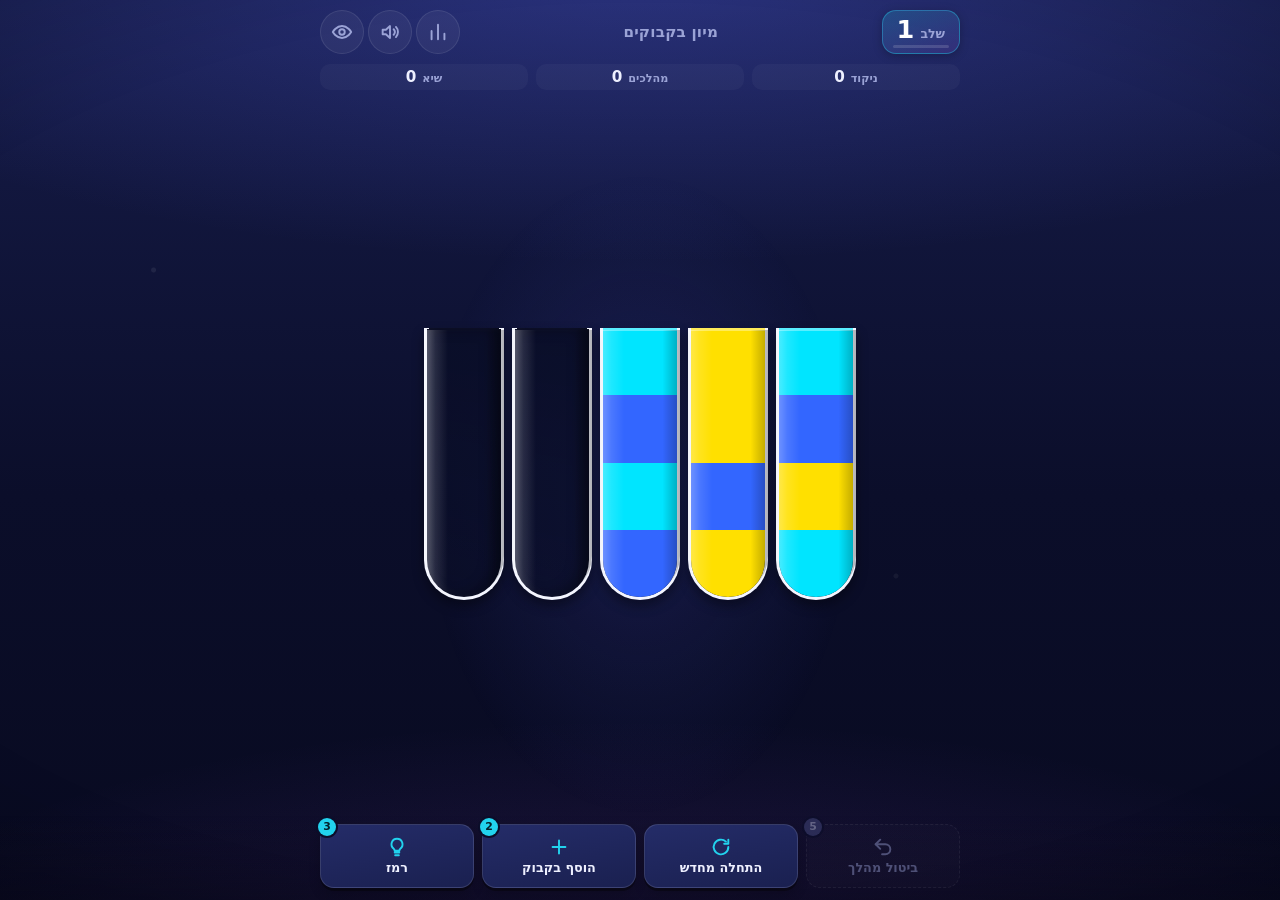
==== WaterSort.html @ a90da24d "Add "start over from level 1" reset button in stats panel Confirm dialog (Hebrew), wipes level/score" ====
<!DOCTYPE html>
<html lang="he" dir="rtl">
<head>
<meta charset="UTF-8" />
<meta name="viewport" content="width=device-width, initial-scale=1, maximum-scale=1, user-scalable=no" />
<title>מיון בקבוקים</title>
<!-- This file is generated by build-single.js from index.html, style.css and game.js. Do not edit directly. -->
<link rel="icon" href="[data-uri]" type="image/svg+xml" />
<meta name="theme-color" content="#0d1030" />
<meta name="apple-mobile-web-app-capable" content="yes" />
<meta name="apple-mobile-web-app-status-bar-style" content="black-translucent" />
<style>
/* ---------- Tokens ---------- */
:root {
  --bg: #0b0e2a;
  --bg-2: #161c4a;
  --panel: #1a2050;
  --panel-2: #242c68;
  --line: rgba(255, 255, 255, 0.09);
  --text: #eef0ff;
  --text-dim: #9ba3d6;
  --accent: #22d3ee;
  --accent-2: #a855f7;
  --gold: #fbbf24;
  --rim: #f4f6ff;
  --danger: #ef4444;
  --success: #34d399;

  --radius-sm: 10px;
  --radius-md: 14px;
  --radius-lg: 22px;

  /* spacing scale: 4 / 8 / 12 / 16 / 24 */
  --space-1: 4px;
  --space-2: 8px;
  --space-3: 12px;
  --space-4: 16px;
  --space-5: 24px;

  --ease-pop: cubic-bezier(.34, 1.56, .64, 1);
  --dur-fast: 0.12s;
  --dur-med: 0.28s;

  --font: system-ui, -apple-system, "Segoe UI", Roboto, "Noto Sans Hebrew", "Arial Hebrew", Arial, sans-serif;

  --safe-top: env(safe-area-inset-top, 0px);
  --safe-bottom: env(safe-area-inset-bottom, 0px);
  --safe-inline-start: env(safe-area-inset-left, 0px);
  --safe-inline-end: env(safe-area-inset-right, 0px);

  /* bottle size: overwritten by fitBoard() in game.js to fill the board area */
  --bw: 56px;
  --bh: 172px;
  --bd: 3px;
  --gx: 8px;
  --gy: 10px;
  --lift: 10px;
}

* { box-sizing: border-box; }
[hidden] { display: none !important; }

html, body {
  margin: 0;
  padding: 0;
  height: 100%;
  background-color: var(--bg);
  color: var(--text);
  font-family: var(--font);
  -webkit-tap-highlight-color: transparent;
  overflow: hidden;
  overscroll-behavior: none;
  -webkit-user-select: none;
  user-select: none;
}

/* Static atmosphere: top glow, bottom vignette, a few faint bokeh dots.
   Painted once on a fixed layer (no animation, no blur filters). */
body {
  position: relative;
  height: 100vh;
  height: 100dvh;
  display: flex;
  flex-direction: column;
  background:
    radial-gradient(120% 55% at 50% -5%, rgba(88, 101, 242, 0.32), transparent 62%),
    radial-gradient(90% 40% at 50% 108%, rgba(168, 85, 247, 0.16), transparent 70%),
    linear-gradient(180deg, var(--bg-2) 0%, var(--bg) 55%, #080a20 100%);
}
body::before {
  content: '';
  position: fixed;
  inset: 0;
  pointer-events: none;
  z-index: 0;
  background:
    radial-gradient(circle at 12% 30%, rgba(255,255,255,0.07) 0 2px, transparent 3px),
    radial-gradient(circle at 70% 64%, rgba(255,255,255,0.05) 0 2px, transparent 3px),
    radial-gradient(circle at 48% 46%, rgba(255,255,255,0.04) 0 2px, transparent 3px),
    radial-gradient(120% 90% at 50% 50%, transparent 55%, rgba(0,0,0,0.38) 100%);
}
body > * { position: relative; z-index: 1; }

@media (prefers-reduced-motion: reduce) {
  *, *::before, *::after {
    animation-duration: 0.001ms !important;
    animation-iteration-count: 1 !important;
    animation-delay: 0s !important;
    transition-duration: 0.001ms !important;
    scroll-behavior: auto !important;
  }
}

.ico {
  width: 22px;
  height: 22px;
  fill: none;
  stroke: currentColor;
  stroke-width: 2.1;
  stroke-linecap: round;
  stroke-linejoin: round;
  flex: none;
  display: block;
}

/* ---------- Header ---------- */
.header {
  flex: none;
  padding: calc(var(--space-2) + var(--safe-top)) calc(var(--space-4) + var(--safe-inline-end)) var(--space-2) calc(var(--space-4) + var(--safe-inline-start));
  display: flex;
  flex-direction: column;
  gap: var(--space-2);
}

.hdr-main {
  display: flex;
  align-items: center;
  gap: var(--space-3);
  min-height: 48px;
}

.level-pill {
  flex: none;
  position: relative;
  display: flex;
  align-items: baseline;
  gap: 6px;
  padding: 6px 14px 11px;
  border-radius: var(--radius-md);
  background: linear-gradient(160deg, rgba(34, 211, 238, 0.20), rgba(168, 85, 247, 0.14));
  border: 1px solid rgba(34, 211, 238, 0.38);
  box-shadow: 0 2px 10px rgba(0, 0, 0, 0.25);
}
.lv-label { font-size: 0.78rem; font-weight: 600; color: var(--text-dim); }
.lv-num {
  font-size: 1.6rem;
  line-height: 1;
  font-weight: 800;
  color: #fff;
  font-variant-numeric: tabular-nums;
  min-width: 1ch;
  text-align: center;
}
.level-progress {
  position: absolute;
  inset-inline: 10px;
  bottom: 5px;
  height: 3px;
  background: rgba(255, 255, 255, 0.14);
  border-radius: 2px;
  overflow: hidden;
}
.level-progress-fill {
  height: 100%;
  width: 0%;
  background: linear-gradient(90deg, var(--accent), var(--accent-2));
  border-radius: 2px;
  transition: width var(--dur-med) ease;
}

.title {
  flex: 1;
  min-width: 0;
  margin: 0;
  text-align: center;
  font-size: 0.95rem;
  font-weight: 700;
  letter-spacing: 0.2px;
  color: var(--text-dim);
  white-space: nowrap;
  overflow: hidden;
  text-overflow: ellipsis;
}

.header-toggles { display: flex; gap: var(--space-1); margin-inline-start: auto; }
.title ~ .header-toggles { margin-inline-start: 0; }

.icon-btn {
  width: 44px;
  height: 44px;
  padding: 0;
  display: inline-flex;
  align-items: center;
  justify-content: center;
  color: var(--text-dim);
  background: rgba(255, 255, 255, 0.05);
  border: 1px solid var(--line);
  border-radius: 50%;
  cursor: pointer;
  touch-action: manipulation;
  transition: transform var(--dur-fast) ease, background var(--dur-fast) ease, color var(--dur-fast) ease;
}
.icon-btn:active { transform: scale(0.9); background: rgba(255, 255, 255, 0.14); color: var(--text); }
.icon-btn:focus-visible, .ctrl-btn:focus-visible, .btn-primary:focus-visible { outline: 2px solid var(--accent); outline-offset: 2px; }
.icon-btn.active {
  color: #06081a;
  background: linear-gradient(135deg, var(--accent), #8b9bff);
  border-color: transparent;
}
.icon-btn[aria-pressed="true"] .ico-on, .icon-btn[aria-pressed="false"] .ico-off { display: none; }
#btn-mute[aria-pressed="true"] { color: #ff9a9a; }

.stats {
  display: grid;
  grid-template-columns: repeat(3, 1fr);
  gap: var(--space-2);
}
.stat {
  display: flex;
  align-items: baseline;
  justify-content: center;
  gap: 6px;
  padding: 4px 0;
  border-radius: var(--radius-sm);
  background: rgba(255, 255, 255, 0.035);
  white-space: nowrap;
}
.stat-label { font-size: 0.7rem; font-weight: 600; color: var(--text-dim); }
.stat-value { font-size: 0.95rem; font-weight: 700; font-variant-numeric: tabular-nums; }

/* ---------- Main / board ---------- */
.main {
  flex: 1 1 0;
  min-height: 0;
  display: flex;
  flex-direction: column;
  align-items: center;
  padding: var(--space-1) calc(var(--space-4) + var(--safe-inline-end)) 0 calc(var(--space-4) + var(--safe-inline-start));
  gap: var(--space-2);
}

.stuck-banner {
  flex: none;
  background: rgba(239, 68, 68, 0.16);
  border: 1px solid rgba(239, 68, 68, 0.7);
  color: #ffd7d7;
  padding: 6px var(--space-3);
  border-radius: var(--radius-sm);
  font-size: 0.78rem;
  text-align: center;
}

/* The board takes whatever height is left; fitBoard() sizes the bottles to it. */
.board {
  flex: 1 1 0;
  min-height: 0;
  width: calc(var(--bw) * 5 + var(--gx) * 4);
  max-width: 100%;
  display: flex;
  flex-wrap: wrap;
  align-content: center;
  justify-content: center;
  column-gap: var(--gx);
  row-gap: var(--gy);
}

.bottle-wrap {
  flex: none;
  width: var(--bw);
  height: calc(var(--bh) + var(--lift));
  display: flex;
  align-items: flex-end;
  justify-content: center;
}

/* ---------- Bottle ---------- */
.bottle {
  position: relative;
  width: var(--bw);
  height: var(--bh);
  cursor: pointer;
  display: flex;
  align-items: flex-end;
  touch-action: manipulation;
  transition: transform 0.15s var(--ease-pop);
  outline: none;
}
.bottle:focus-visible .liquid-wrap { border-color: var(--accent); }

.bottle.selected {
  transform: translateY(calc(var(--lift) * -1)) scale(1.04);
  filter: drop-shadow(0 6px 10px rgba(34, 211, 238, 0.4));
}

.bottle.selected .liquid-wrap {
  border-color: var(--accent);
  box-shadow:
    inset -6px 0 10px rgba(0,0,0,0.25),
    inset 6px 0 10px rgba(255,255,255,0.05),
    0 0 0 3px rgba(34, 211, 238, 0.28);
}

.liquid-wrap {
  position: relative;
  width: 100%;
  height: 100%;
  background: linear-gradient(180deg, rgba(10, 14, 40, 0.9), rgba(10, 14, 40, 0.65));
  border: var(--bd) solid var(--rim);
  border-top: none;
  /* Test-tube: straight sides, fully rounded (semicircular) bottom. */
  border-radius: 0 0 calc(var(--bw) / 2) calc(var(--bw) / 2);
  display: flex;
  flex-direction: column-reverse;
  overflow: hidden;
  box-shadow:
    inset -8px 0 14px rgba(0,0,0,0.35),
    inset 4px 0 10px rgba(255,255,255,0.04),
    0 6px 12px rgba(0,0,0,0.38);
  transition: border-color var(--dur-fast) ease, box-shadow var(--dur-fast) ease;
}

/* the neck / rim of the bottle */
.liquid-wrap::before {
  content: '';
  position: absolute;
  top: -9px;
  inset-inline: -2px;
  height: 10px;
  background: transparent;
  border-inline-start: 4px solid var(--rim);
  border-inline-end: 4px solid var(--rim);
  border-radius: 3px 3px 0 0;
}

.segment {
  position: relative;
  flex: 1 1 0;
  min-height: 0;
  width: 100%;
  transition: transform var(--dur-med) var(--ease-pop), opacity 0.2s ease, background 0.2s ease;
}
.segment.empty-seg { background: transparent; }
.segment.lifted { transform: translateY(-10px); }
.segment.pouring-out { transform: translateY(-140%) scale(0.85, 1.15); opacity: 0; }
.segment.rising { transform: scaleY(0); transform-origin: bottom; }

.segment.liquid-surface::after {
  content: '';
  position: absolute;
  top: 0;
  inset-inline: 0;
  height: 3px;
  background: rgba(255, 255, 255, 0.35);
  pointer-events: none;
}

.seg-label {
  position: absolute;
  inset: 0;
  display: flex;
  align-items: center;
  justify-content: center;
  font-size: 0.72rem;
  font-weight: 700;
  color: rgba(0,0,0,0.55);
  text-shadow: 0 1px 1px rgba(255,255,255,0.3);
  pointer-events: none;
}

.glass-overlay {
  position: absolute;
  top: 2px;
  inset-inline-start: 0;
  width: 100%;
  height: calc(100% - 6px);
  background: linear-gradient(90deg,
      rgba(255,255,255,0.35) 0%,
      rgba(255,255,255,0.12) 14%,
      rgba(255,255,255,0) 30%,
      rgba(255,255,255,0) 78%,
      rgba(0,0,0,0.28) 100%);
  border-radius: 0 0 calc(var(--bw) / 2) calc(var(--bw) / 2);
  pointer-events: none;
}

/* ---------- Completed bottle ---------- */
.bottle.complete .liquid-wrap {
  border-color: #d9fff0;
  box-shadow:
    inset -8px 0 14px rgba(0,0,0,0.3),
    0 0 0 2px rgba(52, 211, 153, 0.35),
    0 0 14px rgba(52, 211, 153, 0.35);
}
.bottle.complete-pop { animation: completePop 0.3s ease-out; }
.bottle.complete-pop::after {
  content: '';
  position: absolute;
  inset: -4px -4px -4px;
  border: 2px solid #7dffcf;
  border-radius: 6px 6px calc(var(--bw) / 2 + 4px) calc(var(--bw) / 2 + 4px);
  pointer-events: none;
  animation: completeRing 0.3s ease-out forwards;
}
@keyframes completePop {
  0% { transform: scale(1); }
  45% { transform: scale(1.09, 1.03); }
  100% { transform: scale(1); }
}
@keyframes completeRing {
  0% { opacity: 0.9; transform: scale(0.96); }
  100% { opacity: 0; transform: scale(1.22, 1.08); }
}

/* ---------- Locked bottles ---------- */
.bottle.locked { cursor: not-allowed; }
.bottle.locked .liquid-wrap { border-color: var(--gold); box-shadow: inset -8px 0 14px rgba(0,0,0,0.35), 0 0 0 1px rgba(251,191,36,0.25), 0 6px 12px rgba(0,0,0,0.38); }
.bottle.locked .segment { filter: saturate(0.5) brightness(0.62); }
.lock-badge {
  position: absolute;
  top: 36%;
  left: 50%;
  transform: translate(-50%, -50%);
  z-index: 4;
  display: flex;
  flex-direction: column;
  align-items: center;
  gap: 1px;
  color: var(--gold);
  background: rgba(12, 14, 34, 0.9);
  border: 1.5px solid var(--gold);
  border-radius: 999px;
  padding: 5px 6px 4px;
  box-shadow: 0 2px 8px rgba(0, 0, 0, 0.5);
  pointer-events: none;
  line-height: 1;
}
.lock-badge svg { width: clamp(13px, calc(var(--bw) * 0.3), 20px); height: clamp(13px, calc(var(--bw) * 0.3), 20px); display: block; }
.lock-need { font-size: 0.8rem; font-weight: 800; color: #fff; font-variant-numeric: tabular-nums; }

.bottle.just-unlocked { animation: unlockFlash 0.45s ease-out; }
@keyframes unlockFlash {
  0% { filter: drop-shadow(0 0 0 rgba(251,191,36,0)); transform: scale(1); }
  35% { filter: drop-shadow(0 0 14px rgba(251,191,36,0.95)); transform: scale(1.08); }
  100% { filter: drop-shadow(0 0 0 rgba(251,191,36,0)); transform: scale(1); }
}

/* lock note: one compact line with a progress meter */
.lock-note {
  flex: none;
  display: flex;
  align-items: center;
  gap: var(--space-2);
  max-width: 100%;
  padding: 5px var(--space-3);
  border-radius: 999px;
  background: rgba(251, 191, 36, 0.10);
  border: 1px solid rgba(251, 191, 36, 0.45);
  color: #ffe9a8;
  font-size: 0.74rem;
  line-height: 1.2;
}
.lock-note .ln-ico { width: 15px; height: 15px; stroke-width: 2.4; color: var(--gold); }
.lock-note .ln-text { min-width: 0; }
.lock-note .ln-meter { flex: none; width: 44px; height: 6px; border-radius: 3px; background: rgba(255,255,255,0.16); overflow: hidden; }
.lock-note .ln-fill { display: block; height: 100%; width: 0; background: var(--gold); border-radius: 3px; transition: width var(--dur-med) ease; }
.lock-note .ln-count { flex: none; font-weight: 800; color: #fff; font-variant-numeric: tabular-nums; }
.lock-note.open { background: rgba(52, 211, 153, 0.12); border-color: rgba(52, 211, 153, 0.55); color: #c6f6df; }
.lock-note.open .ln-ico { color: var(--success); }
.lock-note.open .ln-fill { background: var(--success); }

/* ---------- Motion: pour / invalid / hint / level start ---------- */
.bottle.pour-tilt {
  transition: transform 0.32s ease-out;
  transform: translate(var(--tilt-x, 0), var(--tilt-y, 0)) rotate(var(--tilt-angle, 0deg));
  transform-origin: 50% 90%;
  z-index: 5;
}
.pour-stream {
  position: fixed;
  width: 6px;
  height: 6px;
  border-radius: 3px;
  transform: translate(0, 0);
  animation: pourStreamTravel 0.32s ease-in forwards;
  pointer-events: none;
  z-index: 50;
  box-shadow: 0 0 6px rgba(255, 255, 255, 0.4);
}
@keyframes pourStreamTravel {
  0% { transform: translate(0, 0) scaleY(0.6); opacity: 0; }
  15% { opacity: 1; }
  100% { transform: translate(var(--stream-dx), var(--stream-dy)) scaleY(1.8); opacity: 0.15; }
}
.bottle.shake { animation: shake 0.3s ease; }
.bottle.shake .liquid-wrap {
  border-color: var(--danger);
  box-shadow: inset -6px 0 10px rgba(0,0,0,0.25), 0 0 0 3px rgba(239, 68, 68, 0.4);
}
@keyframes shake {
  0%, 100% { transform: translateX(0); }
  20% { transform: translateX(-5px); }
  40% { transform: translateX(5px); }
  60% { transform: translateX(-3px); }
  80% { transform: translateX(3px); }
}
.bottle.pour-bounce { animation: pourBounce 0.3s ease; }
@keyframes pourBounce {
  0% { transform: scale(1); }
  40% { transform: scale(1.06, 0.93) translateY(2px); }
  100% { transform: scale(1); }
}
.bottle.hint-from { animation: hintGlow 0.9s ease-in-out infinite; }
.bottle.hint-to { animation: hintGlow 0.9s ease-in-out infinite; animation-delay: 0.2s; }
@keyframes hintGlow {
  0%, 100% { filter: drop-shadow(0 0 0 rgba(250, 204, 21, 0)); }
  50% { filter: drop-shadow(0 0 10px rgba(250, 204, 21, 0.9)); }
}
.board.enter .bottle-wrap { animation: bottleIn 0.28s var(--ease-pop) backwards; }
.board.enter .bottle-wrap:nth-child(2) { animation-delay: 0.02s; }
.board.enter .bottle-wrap:nth-child(3) { animation-delay: 0.04s; }
.board.enter .bottle-wrap:nth-child(4) { animation-delay: 0.06s; }
.board.enter .bottle-wrap:nth-child(5) { animation-delay: 0.08s; }
.board.enter .bottle-wrap:nth-child(n+6) { animation-delay: 0.1s; }
.board.enter .bottle-wrap:nth-child(n+11) { animation-delay: 0.14s; }
@keyframes bottleIn {
  0% { opacity: 0; transform: translateY(14px) scale(0.92); }
  100% { opacity: 1; transform: none; }
}

/* ---------- Controls / footer ---------- */
.controls {
  flex: none;
  display: grid;
  grid-template-columns: repeat(4, 1fr);
  gap: var(--space-2);
  padding: var(--space-2) calc(var(--space-3) + var(--safe-inline-end)) calc(var(--space-3) + var(--safe-bottom)) calc(var(--space-3) + var(--safe-inline-start));
  background: linear-gradient(180deg, transparent, rgba(5, 6, 20, 0.45));
}

.ctrl-btn {
  position: relative;
  display: flex;
  flex-direction: column;
  align-items: center;
  justify-content: center;
  gap: 3px;
  min-height: 56px;
  min-width: 44px;
  padding: 6px 4px;
  font-family: inherit;
  font-size: 0.7rem;
  font-weight: 600;
  line-height: 1.1;
  color: var(--text);
  background: linear-gradient(170deg, var(--panel-2), var(--panel));
  border: 1px solid rgba(255, 255, 255, 0.12);
  border-radius: var(--radius-md);
  box-shadow: 0 3px 0 rgba(0, 0, 0, 0.35), 0 6px 12px rgba(0, 0, 0, 0.2);
  cursor: pointer;
  touch-action: manipulation;
  transition: transform var(--dur-fast) ease, box-shadow var(--dur-fast) ease, opacity var(--dur-fast) ease;
}
.ctrl-btn .ico { color: var(--accent); }
.ctrl-text { white-space: nowrap; }
.ctrl-btn:active:not(:disabled) {
  transform: translateY(2px) scale(0.97);
  box-shadow: 0 1px 0 rgba(0, 0, 0, 0.35);
  background: linear-gradient(170deg, #2d3680, var(--panel-2));
}
.ctrl-btn:disabled {
  cursor: not-allowed;
  opacity: 0.45;
  box-shadow: none;
  background: rgba(255, 255, 255, 0.03);
  border-style: dashed;
  border-color: rgba(255, 255, 255, 0.14);
}
.ctrl-btn:disabled .ico { color: var(--text-dim); }
.ctrl-btn:disabled .ctrl-text { color: var(--text-dim); }

.ctrl-count {
  position: absolute;
  top: -7px;
  inset-inline-end: -3px;
  min-width: 18px;
  height: 18px;
  padding: 0 4px;
  display: flex;
  align-items: center;
  justify-content: center;
  font-size: 0.68rem;
  font-weight: 800;
  font-variant-numeric: tabular-nums;
  color: #04202a;
  background: var(--accent);
  box-shadow: 0 0 0 2px var(--bg);
  border-radius: 9px;
}
.ctrl-btn:disabled .ctrl-count { background: #4a5088; color: #c8cdf0; }

.btn-primary {
  min-height: 52px;
  padding: 0 var(--space-5);
  font-family: inherit;
  font-size: 1.05rem;
  font-weight: 800;
  color: #06081a;
  background: linear-gradient(135deg, var(--accent), #8f9bff 55%, var(--accent-2));
  border: none;
  border-radius: var(--radius-md);
  box-shadow: 0 4px 0 rgba(0, 0, 0, 0.35), 0 8px 20px rgba(34, 211, 238, 0.25);
  cursor: pointer;
  touch-action: manipulation;
  transition: transform var(--dur-fast) ease, box-shadow var(--dur-fast) ease;
}
.btn-primary:active { transform: translateY(3px) scale(0.98); box-shadow: 0 1px 0 rgba(0,0,0,0.35); }

/* ---------- Overlays ---------- */
.win-overlay, .stats-overlay {
  position: fixed;
  inset: 0;
  z-index: 50;
  display: flex;
  align-items: center;
  justify-content: center;
  padding: var(--space-4);
  background: radial-gradient(80% 60% at 50% 45%, rgba(40, 48, 120, 0.55), rgba(4, 5, 18, 0.88));
}
.win-overlay { opacity: 0; transition: opacity 0.25s ease; }
.win-overlay.show { opacity: 1; }
.win-overlay[hidden], .stats-overlay[hidden] { display: none; }

.confetti-canvas { position: absolute; inset: 0; width: 100%; height: 100%; pointer-events: none; }

.win-card, .stats-card {
  position: relative;
  background: linear-gradient(165deg, #232b69, #10143a);
  border: 1px solid rgba(255,255,255,0.16);
  border-radius: var(--radius-lg);
  box-shadow: 0 24px 60px rgba(0,0,0,0.55), inset 0 1px 0 rgba(255,255,255,0.1);
  animation: winPop 0.3s var(--ease-pop);
}
@keyframes winPop {
  0% { transform: scale(0.8); opacity: 0; }
  100% { transform: scale(1); opacity: 1; }
}

.win-card {
  display: flex;
  flex-direction: column;
  align-items: center;
  width: min(100%, 340px);
  padding: var(--space-5) var(--space-5) var(--space-5);
  text-align: center;
  overflow: hidden;
}
.win-card::before {
  content: '';
  position: absolute;
  top: -60px;
  left: 50%;
  width: 280px;
  height: 200px;
  margin-left: -140px;
  background: radial-gradient(closest-side, rgba(250, 204, 21, 0.28), transparent);
  pointer-events: none;
}
.win-card h2 { position: relative; margin: 0 0 var(--space-2); font-size: 1.7rem; font-weight: 800; }
.win-stars { position: relative; font-size: 2.6rem; line-height: 1; color: #facc15; margin-bottom: var(--space-4); display: flex; gap: var(--space-2); direction: ltr; }
.win-stars .star { display: inline-block; text-shadow: 0 2px 12px rgba(250, 204, 21, 0.5); animation: starPop 0.4s var(--ease-pop) backwards; }
.win-stars .star.off { color: rgba(255,255,255,0.18); text-shadow: none; }
.win-stars .star:nth-child(1) { animation-delay: 0.05s; }
.win-stars .star:nth-child(2) { animation-delay: 0.15s; }
.win-stars .star:nth-child(3) { animation-delay: 0.25s; }
@keyframes starPop {
  0% { transform: scale(0) rotate(-30deg); opacity: 0; }
  70% { transform: scale(1.25) rotate(8deg); opacity: 1; }
  100% { transform: scale(1) rotate(0); }
}
.win-score {
  font-size: 1.5rem;
  font-weight: 800;
  color: var(--accent);
  font-variant-numeric: tabular-nums;
  margin-bottom: 2px;
}
.win-total { color: var(--text-dim); font-size: 0.9rem; font-variant-numeric: tabular-nums; margin-bottom: var(--space-5); }
.win-card .btn-primary { width: 100%; }

.stats-card {
  width: min(100%, 380px);
  padding: var(--space-5) var(--space-4) var(--space-4);
}
.stats-card h2 { margin: 0 0 var(--space-4); font-size: 1.25rem; font-weight: 800; text-align: center; }
.overlay-close {
  position: absolute;
  top: var(--space-2);
  inset-inline-end: var(--space-2);
  width: 44px;
  height: 44px;
  display: flex;
  align-items: center;
  justify-content: center;
  color: var(--text-dim);
  background: transparent;
  border: none;
  border-radius: 50%;
  cursor: pointer;
  touch-action: manipulation;
  font-size: 1rem;
}
.overlay-close:active { background: rgba(255,255,255,0.12); color: var(--text); }
.stats-grid { display: grid; grid-template-columns: repeat(2, 1fr); gap: var(--space-2); }
.stats-item {
  display: flex;
  flex-direction: column;
  align-items: center;
  gap: 2px;
  padding: var(--space-3) var(--space-2);
  background: rgba(255,255,255,0.05);
  border: 1px solid var(--line);
  border-radius: var(--radius-md);
}
.stats-num { font-size: 1.5rem; font-weight: 800; color: var(--accent); font-variant-numeric: tabular-nums; line-height: 1.1; }
.stats-lbl { font-size: 0.72rem; color: var(--text-dim); text-align: center; }

/* ---------- Reset / confirm ---------- */
.btn-danger, .btn-secondary {
  min-height: 48px;
  padding: 0 var(--space-4);
  font-family: inherit;
  font-size: 0.95rem;
  font-weight: 700;
  border-radius: var(--radius-md);
  cursor: pointer;
  touch-action: manipulation;
}
.btn-danger {
  width: 100%;
  margin-top: var(--space-4);
  color: var(--danger);
  background: transparent;
  border: 1px solid var(--danger);
}
.btn-danger:active { background: rgba(239, 68, 68, 0.18); }
.btn-danger-solid { margin-top: 0; color: #fff; background: var(--danger); }
.btn-danger-solid:active { background: #c53030; }
.btn-secondary { width: 100%; color: var(--text); background: rgba(255,255,255,0.06); border: 1px solid var(--line); }
.btn-secondary:active { background: rgba(255,255,255,0.14); }
.btn-danger:focus-visible, .btn-secondary:focus-visible { outline: 2px solid var(--accent); outline-offset: 2px; }
.confirm-overlay { z-index: 60; }
.confirm-card { width: min(100%, 340px); text-align: center; }
.confirm-text { margin: 0 0 var(--space-5); color: var(--text-dim); font-size: 0.95rem; line-height: 1.5; }
.confirm-actions { display: flex; flex-direction: column; gap: var(--space-2); }

/* ---------- Roomy screens ---------- */
@media (min-width: 600px) and (min-height: 700px) {
  .main, .controls, .header { padding-inline: max(var(--space-5), calc((100vw - 640px) / 2)); }
  .ctrl-btn { min-height: 64px; font-size: 0.8rem; }
}

@media (max-width: 399px) { .title { display: none; } .hdr-main { justify-content: space-between; } }

/* soft pool of light under the bottles */
.board { position: relative; }
.board::before {
  content: '';
  position: absolute;
  inset: 10% 0 0;
  background: radial-gradient(closest-side, rgba(88, 101, 242, 0.16), transparent);
  pointer-events: none;
  z-index: -1;
}

</style>
</head>
<body>
  <header class="header">
    <div class="hdr-main">
      <div class="level-pill">
        <span class="lv-label">שלב</span>
        <span id="stat-level" class="lv-num">1</span>
        <div class="level-progress"><div id="level-progress-fill" class="level-progress-fill"></div></div>
      </div>
      <h1 class="title">מיון בקבוקים</h1>
      <div class="header-toggles">
        <button id="btn-stats" class="icon-btn" title="סטטיסטיקות" aria-label="סטטיסטיקות"><svg class="ico" viewBox="0 0 24 24" aria-hidden="true"><path d="M5 20V11M12 20V4M19 20v-6"/></svg></button>
        <button id="btn-mute" class="icon-btn" title="השתקה / ביטול השתקה" aria-label="השתקה" aria-pressed="false"><svg class="ico ico-on" viewBox="0 0 24 24" aria-hidden="true"><path d="M4 9.5h3.5L12 5.5v13l-4.5-4H4z"/><path d="M16 9a4.5 4.5 0 0 1 0 6M18.5 6.5a8 8 0 0 1 0 11"/></svg><svg class="ico ico-off" viewBox="0 0 24 24" aria-hidden="true"><path d="M4 9.5h3.5L12 5.5v13l-4.5-4H4z"/><path d="M16.5 9.5l5 5M21.5 9.5l-5 5"/></svg></button>
        <button id="btn-colorblind" class="icon-btn" title="סמלים לעיוורי צבעים" aria-label="סמלים לעיוורי צבעים" aria-pressed="false"><svg class="ico" viewBox="0 0 24 24" aria-hidden="true"><path d="M2 12s3.6-6.5 10-6.5S22 12 22 12s-3.6 6.5-10 6.5S2 12 2 12z"/><circle cx="12" cy="12" r="3"/></svg></button>
        <button id="btn-install" class="icon-btn" title="התקן אפליקציה" aria-label="התקן אפליקציה" hidden><svg class="ico" viewBox="0 0 24 24" aria-hidden="true"><path d="M12 4v11M7 11l5 5 5-5M5 20h14"/></svg></button>
      </div>
    </div>
    <div class="stats">
      <div class="stat"><span class="stat-label">ניקוד</span><span id="stat-score" class="stat-value">0</span></div>
      <div class="stat"><span class="stat-label">מהלכים</span><span id="stat-moves" class="stat-value">0</span></div>
      <div class="stat"><span class="stat-label">שיא</span><span id="stat-best" class="stat-value">0</span></div>
    </div>
  </header>

  <main class="main">
    <div id="stuck-banner" class="stuck-banner" hidden>
      אין מהלכים אפשריים! נסו <strong>ביטול מהלך</strong> או <strong>התחלה מחדש</strong>.
    </div>
    <div id="lock-note" class="lock-note" hidden></div>
    <div id="board" class="board"></div>
  </main>

  <footer class="controls">
    <button id="btn-undo" class="ctrl-btn" aria-label="ביטול מהלך">
      <svg class="ico" viewBox="0 0 24 24" aria-hidden="true"><path d="M9 14L4 9l5-5"/><path d="M4 9h10.5a5.5 5.5 0 0 1 0 11H11"/></svg>
      <span class="ctrl-text">ביטול מהלך</span>
      <span class="ctrl-count" id="undo-count">5</span>
    </button>
    <button id="btn-restart" class="ctrl-btn" aria-label="התחלה מחדש">
      <svg class="ico" viewBox="0 0 24 24" aria-hidden="true"><path d="M20 12a8 8 0 1 1-2.6-5.9"/><path d="M20 4v4.5h-4.5"/></svg>
      <span class="ctrl-text">התחלה מחדש</span>
    </button>
    <button id="btn-add" class="ctrl-btn" aria-label="הוסף בקבוק">
      <svg class="ico" viewBox="0 0 24 24" aria-hidden="true"><path d="M12 5v14M5 12h14"/></svg>
      <span class="ctrl-text">הוסף בקבוק</span>
      <span class="ctrl-count" id="add-count">2</span>
    </button>
    <button id="btn-hint" class="ctrl-btn" aria-label="רמז">
      <svg class="ico" viewBox="0 0 24 24" aria-hidden="true"><path d="M9.5 18h5M10 21h4M12 3a6 6 0 0 0-3.6 10.8c.6.5 1 1.2 1 2.2h5.2c0-1 .4-1.7 1-2.2A6 6 0 0 0 12 3z"/></svg>
      <span class="ctrl-text">רמז</span>
      <span class="ctrl-count" id="hint-count">3</span>
    </button>
  </footer>

  <div id="stats-overlay" class="stats-overlay" hidden>
    <div class="stats-card">
      <button id="btn-stats-close" class="overlay-close" aria-label="סגור"><svg class="ico" viewBox="0 0 24 24" aria-hidden="true"><path d="M6 6l12 12M18 6L6 18"/></svg></button>
      <h2>סטטיסטיקות</h2>
      <div class="stats-grid">
        <div class="stats-item"><span class="stats-num" id="s-levels">0</span><span class="stats-lbl">שלבים שהושלמו</span></div>
        <div class="stats-item"><span class="stats-num" id="s-moves">0</span><span class="stats-lbl">סה"כ מהלכים</span></div>
        <div class="stats-item"><span class="stats-num" id="s-hints">0</span><span class="stats-lbl">רמזים בשימוש</span></div>
        <div class="stats-item"><span class="stats-num" id="s-undos">0</span><span class="stats-lbl">ביטולים בשימוש</span></div>
        <div class="stats-item"><span class="stats-num" id="s-streak">0</span><span class="stats-lbl">רצף נוכחי</span></div>
        <div class="stats-item"><span class="stats-num" id="s-best-streak">0</span><span class="stats-lbl">רצף שיא</span></div>
      </div>
      <button id="btn-reset" class="btn-danger" type="button">התחל מהתחלה</button>
    </div>
  </div>

  <div id="confirm-overlay" class="stats-overlay confirm-overlay" role="alertdialog" aria-modal="true" aria-labelledby="confirm-title" aria-describedby="confirm-text" hidden>
    <div class="stats-card confirm-card">
      <h2 id="confirm-title">להתחיל מהתחלה?</h2>
      <p id="confirm-text" class="confirm-text">כל ההתקדמות, הניקוד, השיא והסטטיסטיקות יימחקו. לא ניתן לבטל פעולה זו.</p>
      <div class="confirm-actions">
        <button id="btn-confirm-yes" class="btn-danger btn-danger-solid" type="button">כן, אפס</button>
        <button id="btn-confirm-no" class="btn-secondary" type="button">ביטול</button>
      </div>
    </div>
  </div>

  <div id="win-overlay" class="win-overlay" hidden>
    <canvas id="confetti-canvas" class="confetti-canvas"></canvas>
    <div class="win-card">
      <h2>כל הכבוד!</h2>
      <div id="win-stars" class="win-stars">★★★</div>
      <div id="win-score" class="win-score">+100 נקודות</div>
      <div id="win-total" class="win-total">סה"כ: 0</div>
      <button id="btn-next" class="btn-primary">השלב הבא ←</button>
    </div>
  </div>

  <script>
/* Water Sort Puzzle - game logic + UI
 * Pure logic functions are attached to globalThis so they can be
 * required/tested from Node without a DOM (see scratchpad tests).
 */
(function (global) {
  'use strict';

  // ---------- Palette ----------
  var COLORS = [
    '#00e5ff', // cyan
    '#ffe000', // yellow
    '#3366ff', // blue
    '#ff7ab8', // hot pink/magenta
    '#ff2222', // red
    '#b336ff', // purple
    '#ff8c00', // orange
    '#12c454', // green
    '#8b4a2b', // brown
    '#6e6f7a', // slate gray
    '#ffffff', // white
    '#c6ff00'  // lime
  ];
  var SYMBOLS = ['●', '▲', '■', '◆', '★', '✚', '◉', '▼', '✦', '◈', '✱', '▶'];
  // Bottle capacity (units per bottle) is DATA, not a fixed constant: it is
  // set per-level by generateLevel via setCapacity() before any board is
  // built, scrambled or solved. All pure-logic functions below (canPour,
  // pour, isSolved, boardDifficulty, getReverseMoves, ...) close over this
  // module-level variable, so it must be correct BEFORE those are called;
  // JS is single-threaded and generateLevel never yields mid-build, so this
  // is safe. Default 4 keeps every existing direct call (tests, tools)
  // working without having to call setCapacity first.
  var CAPACITY = 4;
  // 12-color palette runs out at capacity 4 well before the board is
  // information-saturated (see CAPACITY_RAMP below): once boards can't be
  // made harder by mixing more, the only way left to raise the ceiling is
  // more liquid per bottle. Bottle COUNT is still capped at 14 throughout.
  function setCapacity(n) {
    CAPACITY = n;
    if (global.WaterSort) global.WaterSort.CAPACITY = n;
  }
  // ---------- Difficulty curve ----------
  // ONE smooth, strictly increasing target drives every level:
  //   targetMoves(L) = 7 + 17*(1 - e^(-L/25)) + 0.21*L
  // (L1 ~8, L20 ~20, L50 ~31, L100 ~45, L161 ~58, L200 ~66, L300 ~87.) The
  // exponential term is a fast early climb; the linear term never stops, so
  // the curve is still rising at L300 and beyond (slope >= 0.21/level).
  // The measured quantity it controls is the run-count lower bound on the
  // optimal solve length (see lowerBound), which was measured to sit within
  // ~3-4 moves of the exact optimum on boards small enough to solve exactly.
  // Every other knob only exists to give that target room to be reached:
  //   colors   3 -> 12 (palette cap) by level 19
  //   empties  2 (a random deal with a single free bottle is almost never
  //            solvable, so 2 is the minimum that keeps levels solvable)
  //   bottles  colors + empties (<= 14)
  //   capacity 4 -> 8 by level 75 (the original ramp); a board of
  //            12 colours x 8 units can be mixed up to a lower bound of 84,
  //            enough headroom for the curve up to ~level 330. Only past
  //            that does capacity grow again (9, then 10) so the curve keeps
  //            climbing instead of saturating.
  //   locks    from level 50, bottles that open after N bottles are
  //            complete (see LOCKS). Measured: locks do not change the
  //            optimal length, they take slack away from the player.
  var CAPACITY_RAMP = [
    { level: 0, capacity: 4 },
    { level: 20, capacity: 5 },
    { level: 40, capacity: 6 },
    { level: 60, capacity: 7 },
    { level: 75, capacity: 8 },
    { level: 330, capacity: 9 },
    { level: 450, capacity: 10 }
  ];
  function targetMoves(level) {
    level = Math.max(1, level);
    return 7 + 17 * (1 - Math.exp(-level / 25)) + 0.21 * level;
  }
  function computeCapacity(level) {
    var cap = CAPACITY_RAMP[0].capacity;
    for (var i = 0; i < CAPACITY_RAMP.length; i++) {
      if (level >= CAPACITY_RAMP[i].level) cap = CAPACITY_RAMP[i].capacity;
    }
    return cap;
  }
  // Lock schedule: none at low levels, then more locked bottles and a
  // higher unlock requirement as the level rises.
  function computeLockPlan(level) {
    if (level < 50) return { count: 0, need: 0 };
    return {
      count: Math.min(1 + Math.floor((level - 50) / 60), 4),
      need: Math.min(2 + Math.floor((level - 50) / 40), 6)
    };
  }

  // ---------- Hebrew UI strings (single source of truth for all user-facing text) ----------
  var STR = {
    bottleLabel: function (n) { return 'בקבוק ' + n; },
    lockedLabel: function (n) { return 'בקבוק ' + n + ' נעול'; },
    lockNote: function (need, have) {
      return 'בקבוקים נעולים ייפתחו כשיהיו ' + need + ' בקבוקים בצבע אחד (' + Math.min(have, need) + '/' + need + ')';
    },
    lockNoteText: function (need) { return 'נפתח עם ' + need + ' בקבוקים בצבע אחד'; },
    lockNoteOpen: 'הבקבוקים נפתחו!',
    noMoves: 'אין מהלכים אפשריים! נסו',
    undoWord: 'ביטול מהלך',
    restartWord: 'התחלה מחדש',
    winTitle: 'כל הכבוד!',
    winPoints: function (n) { return '+' + n + ' נקודות'; },
    winTotal: function (n) { return 'סה"כ: ' + n; },
    statsLevels: 'שלבים שהושלמו',
    statsMoves: 'סה"כ מהלכים',
    statsHints: 'רמזים בשימוש',
    statsUndos: 'ביטולים בשימוש',
    statsStreak: 'רצף נוכחי',
    statsBestStreak: 'רצף שיא',
    resetBtn: 'התחל מהתחלה',
    resetTitle: 'להתחיל מהתחלה?',
    resetText: 'כל ההתקדמות, הניקוד, השיא והסטטיסטיקות יימחקו. לא ניתן לבטל פעולה זו.',
    resetYes: 'כן, אפס',
    resetNo: 'ביטול'
  };

  // ---------- Pure game logic ----------

  // Build a solved state for a given number of colors and bottles (colors + empties)
  function buildSolvedState(numColors, numEmpty) {
    var bottles = [];
    for (var c = 0; c < numColors; c++) {
      var stack = [];
      for (var i = 0; i < CAPACITY; i++) stack.push(c);
      bottles.push(stack);
    }
    for (var e = 0; e < numEmpty; e++) bottles.push([]);
    return bottles;
  }

  // ---------- Locked bottles ----------
  // Rule (identical for the player and for the generator's solver): a locked
  // bottle can neither be poured out of nor into until at least `need`
  // bottles on the board hold a SINGLE colour (non-empty, one colour,
  // however full). The rule is
  // a pure function of the board - no hidden "unlocked" flag - so Undo,
  // Restart, Add Bottle, Hint and stuck-detection all stay consistent for
  // free. LOCKS is module-level data like CAPACITY (set per level by
  // generateLevel via setLocks); null = no locks.
  var LOCKS = null; // { idx: [bottle indices], need: N }
  function setLocks(idxList, need) {
    LOCKS = (idxList && idxList.length && need > 0) ? { idx: idxList.slice(), need: need } : null;
    if (global.WaterSort) global.WaterSort.LOCKS = LOCKS;
  }
  function solidCount(bottles) {
    var n = 0;
    for (var i = 0; i < bottles.length; i++) {
      var s = bottles[i];
      if (s.length === 0) continue;
      var ok = true;
      for (var j = 1; j < s.length; j++) if (s[j] !== s[0]) { ok = false; break; }
      if (ok) n++;
    }
    return n;
  }
  function locksActive(bottles) {
    return !!LOCKS && solidCount(bottles) < LOCKS.need;
  }
  function isLocked(bottles, idx) {
    return locksActive(bottles) && LOCKS.idx.indexOf(idx) !== -1;
  }

  // Returns list of legal "forward" moves [from, to] for a given state
  function legalMoves(bottles) {
    var moves = [];
    var lockOn = locksActive(bottles);
    for (var from = 0; from < bottles.length; from++) {
      if (bottles[from].length === 0) continue;
      if (lockOn && LOCKS.idx.indexOf(from) !== -1) continue;
      for (var to = 0; to < bottles.length; to++) {
        if (to === from) continue;
        if (lockOn && LOCKS.idx.indexOf(to) !== -1) continue;
        if (canPourBasic(bottles, from, to)) moves.push([from, to]);
      }
    }
    return moves;
  }

  function canPourBasic(bottles, from, to) {
    var src = bottles[from], dst = bottles[to];
    if (src.length === 0) return false;
    if (dst.length >= CAPACITY) return false;
    var topColor = src[src.length - 1];
    if (dst.length === 0) return true;
    var dstTop = dst[dst.length - 1];
    return dstTop === topColor;
  }

  function canPour(bottles, from, to) {
    if (from === to) return false;
    if (LOCKS && (isLocked(bottles, from) || isLocked(bottles, to))) return false;
    return canPourBasic(bottles, from, to);
  }

  // Perform a pour, returns { moved, newBottles } - does not mutate input
  function pour(bottles, from, to) {
    var b = bottles.map(function (s) { return s.slice(); });
    var src = b[from], dst = b[to];
    if (!canPour(b, from, to)) return { moved: 0, bottles: b };
    var topColor = src[src.length - 1];
    var moved = 0;
    while (src.length > 0 && src[src.length - 1] === topColor && dst.length < CAPACITY) {
      dst.push(src.pop());
      moved++;
    }
    return { moved: moved, bottles: b };
  }

  // Check win: every bottle empty or full with 4 identical
  function isSolved(bottles) {
    for (var i = 0; i < bottles.length; i++) {
      var s = bottles[i];
      if (s.length === 0) continue;
      if (s.length !== CAPACITY) return false;
      for (var j = 1; j < s.length; j++) if (s[j] !== s[0]) return false;
    }
    return true;
  }

  // ---------- Difficulty metric ----------
  // boardDifficulty(bottles) measures how "scrambled"/hard a freshly
  // generated board is, so generateLevel can reject boards that are too
  // easy (e.g. bottles that already sit solved). Defined as:
  //   - completeCount: number of bottles that are already a single solid
  //     color AND full (length === CAPACITY). These are "free wins" the
  //     player does nothing to earn - a hard requirement is that this is 0
  //     at level start.
  //   - quadCount: number of bottles holding 4-of-a-kind (same as
  //     completeCount for CAPACITY=4, kept separate/explicit per spec so the
  //     check reads clearly and stays correct if CAPACITY ever changes).
  //   - fragmentation: total number of maximal same-color "runs" across all
  //     bottles (a solved board has exactly `numColors` runs - one per full
  //     bottle - and 0 for each empty). More runs = more mixed/fragmented =
  //     harder, since undoing the mixing takes more pours.
  //   - avgColorsPerBottle: mean number of distinct colors per non-empty
  //     bottle; higher means colors are more interleaved (harder).
  function countRuns(stack) {
    if (stack.length === 0) return 0;
    var runs = 1;
    for (var i = 1; i < stack.length; i++) {
      if (stack[i] !== stack[i - 1]) runs++;
    }
    return runs;
  }

  function boardDifficulty(bottles) {
    var completeCount = 0, quadCount = 0, fragmentation = 0, distinctSum = 0, nonEmpty = 0;
    for (var i = 0; i < bottles.length; i++) {
      var s = bottles[i];
      if (s.length === 0) continue;
      nonEmpty++;
      var runs = countRuns(s);
      fragmentation += runs;
      if (runs === 1 && s.length === CAPACITY) completeCount++;
      if (s.length === CAPACITY && runs === 1) quadCount++;
      distinctSum += new Set(s).size;
    }
    return {
      completeCount: completeCount,
      quadCount: quadCount,
      fragmentation: fragmentation,
      avgColorsPerBottle: nonEmpty ? distinctSum / nonEmpty : 0
    };
  }

  // How many colors / empty bottles a level should use. Colors ramp up to
  // the palette cap (12) by level 19; the number of "free" empty bottles
  // shrinks as levels rise (2 early on, down to 1 at higher levels) so late
  // boards have less slack to work with.
  function computeNumColors(level) {
    return Math.min(3 + Math.floor((level - 1) / 2), 12);
  }

  function computeNumEmpty(level, numColors) {
    var empties = 2;
    if (numColors + empties > 14) empties = Math.max(1, 14 - numColors);
    return empties;
  }

  // ---------- Reverse-pour scramble (mixing-capable + solvable-by-construction) ----------
  // A forward pour takes the top run of A (uniform color X) and places it on
  // B, which must be empty or already topped with X. Two facts follow that
  // matter for generation:
  //   1) The only way a bottle B ever loses part of its content is from the
  //      TOP - so any "lower" content was there from the very start. That is
  //      exactly how bottles end up holding several different colors in a
  //      real puzzle: the mixing is present in the INITIAL deal, not created
  //      by later pours.
  //   2) A pour does not care what A's own top sits on top of - only B's top
  //      must be empty-or-matching.
  // So to build a solvable, genuinely-mixed initial board we run the pours
  // in reverse from the solved state: reverseMove(d -> s) means "undo a
  // future pour from s to d" - take (some of) d's current top run and place
  // it back on top of s, regardless of what s's own current top color is
  // (this is what actually produces bottles with several different colors
  // stacked, which the old same-color-only rule could never do - that was
  // the root cause of the original difficulty bug: every bottle stayed
  // monochrome forever).
  // The one rule that must hold for the resulting board to remain
  // constructible via legal forward pours: if we take d's ENTIRE current
  // top run (not just part of it), whatever was directly under that run in
  // d must not exist yet from s's perspective at that point in time - in
  // practice we simply require that a *full* removal only happens when it
  // empties d completely (d was until now purely that one run). Partial
  // removals (leaving at least one unit of that color on top of d) are
  // always fine. Solvability is still verified explicitly afterwards by a
  // bounded BFS in generateLevel (see below) as a belt-and-braces check.
  function getReverseMoves(bottles) {
    var moves = [];
    for (var d = 0; d < bottles.length; d++) {
      var stack = bottles[d];
      if (stack.length === 0) continue;
      var topColor = stack[stack.length - 1];
      var runLen = 0;
      for (var i = stack.length - 1; i >= 0; i--) {
        if (stack[i] === topColor) runLen++; else break;
      }
      // Max units of the top run we may legally peel off: all of it if that
      // empties the bottle entirely, otherwise all but the last unit (so a
      // different color is never "revealed" mid-history).
      var maxAmount = (runLen === stack.length) ? runLen : (runLen - 1);
      if (maxAmount <= 0) continue;
      for (var s = 0; s < bottles.length; s++) {
        if (s === d) continue;
        var room = CAPACITY - bottles[s].length;
        if (room <= 0) continue;
        moves.push([d, s]);
      }
    }
    return moves;
  }

  function applyReverseMove(bottles, from, to, rng) {
    rng = rng || Math.random;
    var b = bottles.map(function (s) { return s.slice(); });
    var src = b[from], dst = b[to];
    var topColor = src[src.length - 1];
    var runLen = 0;
    for (var i = src.length - 1; i >= 0; i--) {
      if (src[i] === topColor) runLen++; else break;
    }
    var maxAmount = (runLen === src.length) ? runLen : (runLen - 1);
    var room = CAPACITY - dst.length;
    var cap = Math.min(maxAmount, room);
    if (cap < 1) return b; // no-op guard
    // Bias toward moving just 1-2 units at a time: splitting a run into more
    // pieces increases fragmentation, which is what makes boards harder.
    var moveCount = cap === 1 ? 1 : 1 + Math.floor(rng() * Math.min(cap, 2));
    for (var k = 0; k < moveCount; k++) dst.push(src.pop());
    return b;
  }

  // Score a candidate reverse move: higher score = more likely to increase
  // fragmentation/mixing (breaking into a bottle that already holds a
  // different color mixes colors together; pouring onto an empty bottle
  // spreads colors out so later moves have more to mix with).
  function scoreReverseMove(bottles, mv) {
    var d = mv[0], s = mv[1];
    var dStack = bottles[d], sStack = bottles[s];
    var score = 1;
    if (sStack.length === 0) score += 1;
    else if (sStack[sStack.length - 1] !== dStack[dStack.length - 1]) score += 4;
    return score;
  }

  // Build one scrambled candidate board via biased reverse-pours. Biasing
  // avoids the original bug where uniformly-random reverse moves tend to
  // undo each other and drift back toward the solved state: we weight
  // mixing/fragmentation-increasing moves higher and never immediately undo
  // the previous reverse move.
  function scrambleBoard(numColors, numEmpty, shuffleCount, rng) {
    var bottles = buildSolvedState(numColors, numEmpty);
    var lastMove = null;
    for (var iter = 0; iter < shuffleCount; iter++) {
      var reverseMoves = getReverseMoves(bottles);
      if (reverseMoves.length === 0) break;
      var filtered = reverseMoves.filter(function (mv) {
        return !(lastMove && mv[0] === lastMove[1] && mv[1] === lastMove[0]);
      });
      if (filtered.length === 0) filtered = reverseMoves;
      var weights = filtered.map(function (mv) { return scoreReverseMove(bottles, mv); });
      var total = weights.reduce(function (a, b) { return a + b; }, 0);
      var r = rng() * total;
      var chosen = filtered[filtered.length - 1];
      for (var k = 0; k < filtered.length; k++) {
        r -= weights[k];
        if (r <= 0) { chosen = filtered[k]; break; }
      }
      bottles = applyReverseMove(bottles, chosen[0], chosen[1], rng);
      lastMove = chosen;
    }
    return bottles;
  }

  // Bounded BFS returning the OPTIMAL (shortest) solution length, or null if
  // that could not be determined within the node budget. A null result is
  // treated as "hard enough" by the caller (never as a rejection) - the
  // board is still guaranteed solvable by construction (see comment above
  // getReverseMoves), just possibly expensive to solve optimally.
  function solverLength(bottles, maxStates) {
    maxStates = maxStates || 20000;
    var startKey = lockedStateKey(bottles);
    var visited = new Set([startKey]);
    var queue = [{ b: bottles, d: 0 }];
    var head = 0;
    var count = 0;
    while (head < queue.length) {
      var cur = queue[head++];
      count++;
      if (count > maxStates) return null;
      if (isSolved(cur.b)) return cur.d;
      var moves = legalMoves(cur.b);
      for (var i = 0; i < moves.length; i++) {
        var res = pour(cur.b, moves[i][0], moves[i][1]);
        var key = lockedStateKey(res.bottles);
        if (!visited.has(key)) {
          visited.add(key);
          queue.push({ b: res.bottles, d: cur.d + 1 });
        }
      }
    }
    return null; // exhausted search space without reaching solved (shouldn't happen)
  }

  // ---------- Run-count lower bound + weighted A* solver ----------
  // totalRuns = number of maximal same-colour runs over all bottles. A solved
  // board has exactly numColors runs, and a single pour can lower the total
  // by at most one (it either merges a whole run into an equal-coloured run,
  // or only moves part of a run / moves a run onto an empty bottle, which
  // leave the total unchanged). So (totalRuns - numColors) is a PROVABLE
  // lower bound on the optimal solution length, cheap enough to evaluate on
  // every candidate at any board size, and it is also an admissible A*
  // heuristic.
  function totalRuns(bottles) {
    var r = 0;
    for (var i = 0; i < bottles.length; i++) r += countRuns(bottles[i]);
    return r;
  }
  function lowerBound(bottles, numColors) {
    return totalRuns(bottles) - numColors;
  }

  // Weighted A* over canonical states, f = g + weight * lowerBound.
  // weight 1 = exact optimum (admissible heuristic); weight > 1 trades
  // optimality for speed and returns a VALID solution length (an upper bound
  // on the optimum) - which also certifies solvability. Returns
  // { len: moves | null, nodes, path: [[from,to],...] } ; null = budget
  // exhausted or dead end. Honours the CURRENT lock rule (see LOCKS).
  function searchSolution(bottles, numColors, weight, maxNodes) {
    var heap = [];
    function hpush(n) {
      heap.push(n);
      var i = heap.length - 1;
      while (i > 0) {
        var p = (i - 1) >> 1;
        if (heap[p].f <= heap[i].f) break;
        var t = heap[p]; heap[p] = heap[i]; heap[i] = t; i = p;
      }
    }
    function hpop() {
      var top = heap[0], last = heap.pop();
      if (heap.length) {
        heap[0] = last;
        var i = 0;
        for (;;) {
          var l = 2 * i + 1, r = l + 1, m = i;
          if (l < heap.length && heap[l].f < heap[m].f) m = l;
          if (r < heap.length && heap[r].f < heap[m].f) m = r;
          if (m === i) break;
          var t = heap[m]; heap[m] = heap[i]; heap[i] = t; i = m;
        }
      }
      return top;
    }
    var n0 = bottles.length;
    var isLockIdx = [];
    for (var li = 0; li < n0; li++) isLockIdx.push(!!LOCKS && LOCKS.idx.indexOf(li) !== -1);
    function bstr(st) {
      var out = '';
      for (var q = 0; q < st.length; q++) out += String.fromCharCode(65 + st[q]);
      return out;
    }
    // Canonical key from per-bottle strings: interchangeable bottles are
    // sorted, bottles designated as lockable keep their position.
    function keyOf(ks) {
      if (!LOCKS) return ks.slice().sort().join('|');
      var free = [], fixed = '';
      for (var q = 0; q < ks.length; q++) { if (isLockIdx[q]) fixed += ks[q] + '|'; else free.push(ks[q]); }
      return free.sort().join('|') + '#' + fixed;
    }
    var seen = new Map();
    var ks0 = [];
    for (var z = 0; z < n0; z++) ks0.push(bstr(bottles[z]));
    seen.set(keyOf(ks0), 0);
    var runs0 = totalRuns(bottles);
    hpush({ b: bottles, ks: ks0, runs: runs0, g: 0, p: null, mv: null, f: weight * (runs0 - numColors) });
    var nodes = 0;
    while (heap.length) {
      var cur = hpop();
      if (++nodes > maxNodes) return { len: null, nodes: nodes };
      var B = cur.b, n = B.length;
      if (cur.runs === numColors && isSolved(B)) {
        var path = [];
        for (var c = cur; c.p; c = c.p) path.push(c.mv);
        path.reverse();
        return { len: cur.g, nodes: nodes, path: path };
      }
      var lockOn = locksActive(B);
      for (var a = 0; a < n; a++) {
        var sa = B[a];
        if (sa.length === 0) continue;
        if (lockOn && isLockIdx[a]) continue;
        var top = sa[sa.length - 1];
        var run = 0;
        for (var i = sa.length - 1; i >= 0 && sa[i] === top; i--) run++;
        var emptyTried = false;
        for (var d = 0; d < n; d++) {
          if (d === a) continue;
          if (lockOn && isLockIdx[d]) continue;
          var sd = B[d];
          if (sd.length >= CAPACITY) continue;
          if (sd.length === 0) {
            // moving a whole single-colour bottle into an empty one is pointless;
            // and all empty bottles are interchangeable
            if (run === sa.length || emptyTried) continue;
            if (!isLockIdx[d]) emptyTried = true;
          } else if (sd[sd.length - 1] !== top) continue;
          var src = sa.slice(), dst = sd.slice();
          while (src.length && src[src.length - 1] === top && dst.length < CAPACITY) dst.push(src.pop());
          var nb = B.slice();
          nb[a] = src; nb[d] = dst;
          var nks = cur.ks.slice();
          nks[a] = bstr(src); nks[d] = bstr(dst);
          var key = keyOf(nks);
          var g = cur.g + 1;
          var og = seen.get(key);
          if (og !== undefined && og <= g) continue;
          seen.set(key, g);
          var nruns = cur.runs - countRuns(sa) - countRuns(sd) + countRuns(src) + countRuns(dst);
          hpush({ b: nb, ks: nks, runs: nruns, g: g, p: cur, mv: [a, d], f: g + weight * (nruns - numColors) });
        }
      }
    }
    return { len: null, nodes: nodes };
  }

  // Minimum acceptable optimal solve length for a level: the smooth
  // targetMoves curve (floored at the hard minimum of 7). Strictly
  // increasing in level; numColors is accepted for API compatibility.
  function minSolverMoves(level, numColors) {
    return Math.max(7, Math.floor(targetMoves(level)));
  }

  // ---------- Hill-climbing deal ----------
  // Start from the solved board and swap random units between bottles,
  // keeping a swap when it does not reduce the run count (and, rarely, when
  // it does, for variety), until the lower bound reaches fragTarget. Unlike
  // a reverse-pour scramble this reaches (nearly) maximal mixing at any
  // capacity, and the lower bound lands right at the requested bar, so the
  // bar - not luck - decides difficulty. Solvability is NOT automatic here;
  // generateLevel certifies every board with the solver.
  function dealBoard(numColors, numEmpty, cap, fragTarget, rng) {
    var bottles = buildSolvedState(numColors, numEmpty);
    var n = numColors * cap;
    var frag = 0; // runs above the solved count
    var maxIter = n * 80;
    for (var it = 0; it < maxIter; it++) {
      var p = Math.floor(rng() * n), q = Math.floor(rng() * n);
      // Phase 1: break up every bottle that is still a solid colour by
      // pulling one of its units into another bottle (accepted whatever it
      // does to the run count). Phase 2: hill-climb on the run count.
      var solid = [];
      for (var sb0 = 0; sb0 < numColors; sb0++) {
        var st0 = bottles[sb0];
        if (st0.length === cap && countRuns(st0) === 1) solid.push(sb0);
      }
      var forced = solid.length > 0;
      if (forced) p = solid[Math.floor(rng() * solid.length)] * cap + Math.floor(rng() * cap);
      else if (frag >= fragTarget) break;
      var a = Math.floor(p / cap), b = Math.floor(q / cap);
      if (a === b) continue;
      var sa = bottles[a], sb = bottles[b];
      var pi = p % cap, qi = q % cap;
      if (sa[pi] === sb[qi]) continue;
      var before = countRuns(sa) + countRuns(sb);
      var t = sa[pi]; sa[pi] = sb[qi]; sb[qi] = t;
      var delta = countRuns(sa) + countRuns(sb) - before;
      if (!forced && delta < 0 && rng() > 0.08) { t = sa[pi]; sa[pi] = sb[qi]; sb[qi] = t; continue; }
      frag += delta;
    }
    // Descent: the climb (and the solid-bottle breaking) can overshoot the
    // bar; walk back down so the board lands ON the bar, never on a
    // random amount above it. This is what makes difficulty a function of
    // the level rather than of luck.
    for (var d = 0; d < n * 40 && frag > fragTarget; d++) {
      var p2 = Math.floor(rng() * n), q2 = Math.floor(rng() * n);
      var a2 = Math.floor(p2 / cap), b2 = Math.floor(q2 / cap);
      if (a2 === b2) continue;
      var xa = bottles[a2], xb = bottles[b2], pi2 = p2 % cap, qi2 = q2 % cap;
      if (xa[pi2] === xb[qi2]) continue;
      var before2 = countRuns(xa) + countRuns(xb);
      var t2 = xa[pi2]; xa[pi2] = xb[qi2]; xb[qi2] = t2;
      var delta2 = countRuns(xa) + countRuns(xb) - before2;
      if (delta2 < 0 && frag + delta2 >= fragTarget && countRuns(xa) > 1 && countRuns(xb) > 1) {
        frag += delta2;
      } else {
        t2 = xa[pi2]; xa[pi2] = xb[qi2]; xb[qi2] = t2;
      }
    }
    return bottles;
  }

  // Replay a move list under the CURRENT lock rule using the game's own
  // canPour/pour. True only if every move is legal and the end is solved.
  function replaySolves(bottles, path) {
    var cur = bottles;
    for (var i = 0; i < path.length; i++) {
      if (!canPour(cur, path[i][0], path[i][1])) return false;
      cur = pour(cur, path[i][0], path[i][1]).bottles;
    }
    return isSolved(cur);
  }

  // Choose locked bottles for a certified-solvable board. Constructive, so
  // solvability under the lock is guaranteed rather than hoped for: take the
  // solver's solution, find the first move index t after which `need`
  // bottles are complete, and only lock bottles that the solution does not
  // touch during moves 1..t. The same solution then stays legal under the
  // lock rule. Every plan is re-verified by replay with the game's real
  // canPour (setLocks + replaySolves); falls back to fewer locks / a lower
  // requirement, ending at no locks, so a level never becomes unsolvable.
  function planLocks(bottles, path, plan) {
    // First move index at which each bottle takes part, and the number of
    // complete bottles after every prefix of the solution.
    var firstTouch = [], counts = [solidCount(bottles)], cur = bottles, i, b;
    for (b = 0; b < bottles.length; b++) firstTouch.push(Infinity);
    for (i = 0; i < path.length; i++) {
      if (firstTouch[path[i][0]] === Infinity) firstTouch[path[i][0]] = i;
      if (firstTouch[path[i][1]] === Infinity) firstTouch[path[i][1]] = i;
      cur = pour(cur, path[i][0], path[i][1]).bottles;
      counts.push(solidCount(cur));
    }
    // Candidates: non-empty bottles, those the solution needs LATEST first.
    var cands = [];
    for (b = 0; b < bottles.length; b++) {
      if (bottles[b].length > 0) cands.push({ i: b, t: firstTouch[b], runs: countRuns(bottles[b]) });
    }
    cands.sort(function (x, y) { return y.t - x.t || y.runs - x.runs || x.i - y.i; });
    var bestPlan = null, bestStrength = 0;
    for (var k = plan.count; k >= 1; k--) {
      var chosen = cands.slice(0, k);
      var tStar = chosen[chosen.length - 1].t; // moves 0..tStar-1 avoid every chosen bottle
      var maxNeed = 0;
      for (i = 0; i <= Math.min(tStar, path.length); i++) if (counts[i] > maxNeed) maxNeed = counts[i];
      var need = Math.min(plan.need, maxNeed);
      if (need < 1 || k * need <= bestStrength) continue;
      var idx = chosen.map(function (c) { return c.i; }).sort(function (x, y) { return x - y; });
      setLocks(idx, need);
      if (replaySolves(bottles, path)) { bestPlan = { idx: idx, need: need }; bestStrength = k * need; }
      setLocks(null);
    }
    if (bestPlan) setLocks(bestPlan.idx, bestPlan.need);
    return bestPlan;
  }

  // Generator: every level is a hill-climbed deal whose run-count lower
  // bound clears a bar that rises with the smooth targetMoves curve; a
  // handful of such candidates are certified solvable by the weighted A*
  // solver and the HARDEST one (exact optimum on small boards, solver
  // length otherwise) is kept. Candidate count rises with level; the bar
  // itself (fragTarget) rises with level too. Deterministic per level
  // (seeded) and fully deterministic: extra candidates are limited by a solver-node budget, not wall-clock time, so a saved level regenerates identically on every device.
  var GEN_NODE_BUDGET = 1500;   // solver nodes spent on EXTRA candidates (deterministic, unlike wall-clock)
  var FRAG_RATIO = 0.92;        // lowerBound bar as a fraction of targetMoves
  var EXACT_MAX_UNITS = 40;     // exact A* (weight 1) is tried up to this many units

  function generateLevel(level, salt) {
    salt = salt | 0; // optional variant index (tests/tools); 0 = the canonical board
    level = Math.max(1, Math.floor(Number(level)) || 1);
    setLocks(null);
    var numColors = computeNumColors(level);
    var numEmpty = computeNumEmpty(level, numColors);
    var capacity = computeCapacity(level);
    setCapacity(capacity);

    var units = numColors * capacity;
    var target = targetMoves(level);
    var maxExcess = units - numColors;
    var fragTarget = Math.max(7, Math.min(Math.ceil(target * FRAG_RATIO), Math.floor(maxExcess * 0.97)));
    var wantCandidates = Math.min(3 + Math.floor(level / 40), 8);
    var weight = units > 60 ? 5 : 3;
    var nodeBudget = 6000;
    var usedNodes = 0;

    var best = null, bestScore = -1, bestPath = null;
    var certified = 0;
    for (var attempt = 0; attempt < 30 && (certified < wantCandidates || best === null); attempt++) {
      if (best !== null && usedNodes > GEN_NODE_BUDGET) break;
      // after repeated failures to certify, relax the bar a little each time
      var ft = attempt < 8 ? fragTarget : Math.max(7, Math.floor(fragTarget * (1 - 0.05 * (attempt - 7))));
      var seed = ((level * 2654435761 + attempt * 40503 + salt * 7777711) % 2147483647 + 2147483647) % 2147483647 + 12345;
      var bottles = dealBoard(numColors, numEmpty, capacity, ft, mulberry32(seed));
      var diff = boardDifficulty(bottles);
      if (diff.completeCount !== 0 || isSolved(bottles) || legalMoves(bottles).length === 0) continue;
      var sol = searchSolution(bottles, numColors, weight, nodeBudget);
      usedNodes += sol.nodes;
      if (sol.len === null) continue; // not certified solvable
      certified++;
      var score = sol.len, path = sol.path;
      if (units <= EXACT_MAX_UNITS) {
        var ex = searchSolution(bottles, numColors, 1, 4000);
        usedNodes += ex.nodes;
        if (ex.len !== null) { score = ex.len; path = ex.path; }
      }
      if (score < 7) continue;
      if (score > bestScore) { bestScore = score; best = bottles; bestPath = path; }
    }

    var locks = null;
    if (best) {
      var plan = computeLockPlan(level);
      if (plan.count > 0) locks = planLocks(best, bestPath, plan);
    } else {
      // Last resort (should be unreachable): a reverse-pour scramble is
      // solvable by construction, so playability is never lost.
      var fb = null;
      for (var f = 0; f < 20 && !fb; f++) {
        var cand = scrambleBoard(numColors, numEmpty, 60 + f * 40, mulberry32(level * 7919 + f));
        if (boardDifficulty(cand).completeCount === 0 && !isSolved(cand) && legalMoves(cand).length) fb = cand;
      }
      best = fb || buildSolvedState(numColors, numEmpty);
    }
    return { bottles: best, numColors: numColors, capacity: capacity, locks: locks };
  }

  // Deterministic PRNG
  function mulberry32(a) {
    return function () {
      a |= 0; a = (a + 0x6D2B79F5) | 0;
      var t = Math.imul(a ^ (a >>> 15), 1 | a);
      t = (t + Math.imul(t ^ (t >>> 7), 61 | t)) ^ t;
      return ((t ^ (t >>> 14)) >>> 0) / 4294967296;
    };
  }

  // Solver: BFS/DFS with visited set to verify solvability.
  function isSolvable(bottles, maxStates) {
    maxStates = maxStates || 200000;
    var startKey = lockedStateKey(bottles);
    var visited = new Set([startKey]);
    var queue = [bottles];
    var count = 0;
    while (queue.length > 0) {
      var cur = queue.shift();
      count++;
      if (count > maxStates) return false;
      if (isSolved(cur)) return true;
      var moves = legalMoves(cur);
      for (var i = 0; i < moves.length; i++) {
        var res = pour(cur, moves[i][0], moves[i][1]);
        var key = lockedStateKey(res.bottles);
        if (!visited.has(key)) {
          visited.add(key);
          queue.push(res.bottles);
        }
      }
    }
    return false;
  }

  // Canonical key that stays valid under locks: interchangeable bottles are
  // sorted, but bottles designated as lockable keep their identity.
  function lockedStateKey(bottles) {
    if (!LOCKS) return stateKey(bottles);
    var free = [], fixed = [];
    for (var i = 0; i < bottles.length; i++) {
      var k = bottles[i].join(',');
      if (LOCKS.idx.indexOf(i) !== -1) fixed.push(k); else free.push(k);
    }
    return free.sort().join('|') + '#' + fixed.join('|');
  }

  function stateKey(bottles) {
    return bottles.map(function (s) { return s.join(','); }).sort().join('|');
    // Note: sorting bottles for key is fine for solvability check since
    // bottle *identity* doesn't matter for whether a solved state is
    // reachable in the abstract puzzle sense used here for verification.
  }

  // Expose pure logic for testing / reuse
  global.WaterSort = {
    COLORS: COLORS,
    SYMBOLS: SYMBOLS,
    CAPACITY: CAPACITY,
    buildSolvedState: buildSolvedState,
    legalMoves: legalMoves,
    canPour: canPour,
    pour: pour,
    isSolved: isSolved,
    generateLevel: generateLevel,
    isSolvable: isSolvable,
    mulberry32: mulberry32,
    boardDifficulty: boardDifficulty,
    computeNumColors: computeNumColors,
    computeNumEmpty: computeNumEmpty,
    solverLength: solverLength,
    searchSolution: searchSolution,
    dealBoard: dealBoard,
    lowerBound: lowerBound,
    targetMoves: targetMoves,
    minSolverMoves: minSolverMoves,
    scrambleBoard: scrambleBoard,
    getReverseMoves: getReverseMoves,
    countRuns: countRuns,
    setCapacity: setCapacity,
    setLocks: setLocks,
    solidCount: solidCount,
    isLocked: isLocked,
    computeCapacity: computeCapacity,
    computeLockPlan: computeLockPlan,
    replaySolves: replaySolves
  };

  // ---------- UI / App (only runs in browser) ----------
  if (typeof document === 'undefined') return;

  // ---------- Durable save (localStorage + IndexedDB, versioned schema) ----------
  var OLD_STORAGE_KEY = 'watersort_save_v1'; // legacy flat shape, migrated below
  var STORAGE_KEY = 'watersort_save_v2';     // versioned schema key
  var IDB_DB_NAME = 'watersort-db';
  var IDB_STORE = 'saves';
  var IDB_KEY = 'main';

  function defaultStats() {
    return {
      levelsCompleted: 0,
      totalMoves: 0,
      totalHints: 0,
      totalUndos: 0,
      bestMovesPerLevel: {},
      currentStreak: 0,
      longestStreak: 0
    };
  }

  function defaultSaveData() {
    return {
      version: 1,
      level: 1,
      totalScore: 0,
      bestScore: 0,
      stats: defaultStats(),
      settings: { muted: false, colorblind: false },
      savedAt: 0
    };
  }

  function isValidSaveData(d) {
    return !!(d && typeof d === 'object' &&
      typeof d.version === 'number' &&
      typeof d.level === 'number' && d.level >= 1 &&
      typeof d.totalScore === 'number' &&
      typeof d.bestScore === 'number' &&
      d.stats && typeof d.stats === 'object' &&
      d.settings && typeof d.settings === 'object');
  }

  // Reads the OLD flat localStorage format so a user's current progress is
  // not lost when this versioned-schema update lands.
  function migrateOldSave() {
    try {
      var raw = localStorage.getItem(OLD_STORAGE_KEY);
      if (!raw) return null;
      var data = JSON.parse(raw);
      var out = defaultSaveData();
      if (typeof data.level === 'number') out.level = data.level;
      if (typeof data.score === 'number') out.totalScore = data.score;
      if (typeof data.bestScore === 'number') out.bestScore = data.bestScore;
      if (typeof data.muted === 'boolean') out.settings.muted = data.muted;
      if (typeof data.colorblind === 'boolean') out.settings.colorblind = data.colorblind;
      out.savedAt = Date.now();
      return out;
    } catch (e) { return null; }
  }

  function buildSaveData() {
    return {
      version: 1,
      level: state.level,
      totalScore: state.score,
      bestScore: state.bestScore,
      stats: state.stats,
      settings: { muted: state.muted, colorblind: state.colorblind },
      savedAt: Date.now()
    };
  }

  // Picks whichever save is "more advanced" (higher level, then score, then
  // most recently saved) so loading from two redundant stores never regresses
  // progress.
  function pickNewer(a, b) {
    if (!a) return b;
    if (!b) return a;
    if (a.level !== b.level) return a.level > b.level ? a : b;
    if (a.totalScore !== b.totalScore) return a.totalScore > b.totalScore ? a : b;
    return (a.savedAt || 0) >= (b.savedAt || 0) ? a : b;
  }

  function applySaveData(data) {
    state.level = data.level;
    state.score = data.totalScore;
    state.bestScore = data.bestScore;
    var s = data.stats || {};
    state.stats = Object.assign(defaultStats(), s, {
      bestMovesPerLevel: Object.assign({}, s.bestMovesPerLevel || {})
    });
    state.muted = !!(data.settings && data.settings.muted);
    state.colorblind = !!(data.settings && data.settings.colorblind);
  }

  // ---- IndexedDB mirror: fully async-safe, never throws, never blocks
  // rendering. Every operation degrades to a no-op if IndexedDB is
  // unavailable (e.g. under file://) or errors for any reason.
  var idbAvailable = (typeof indexedDB !== 'undefined');

  function idbOpen() {
    return new Promise(function (resolve) {
      if (!idbAvailable) { resolve(null); return; }
      try {
        var req = indexedDB.open(IDB_DB_NAME, 1);
        req.onupgradeneeded = function () {
          try { req.result.createObjectStore(IDB_STORE); } catch (e) { /* ignore */ }
        };
        req.onsuccess = function () { resolve(req.result); };
        req.onerror = function () { resolve(null); };
        req.onblocked = function () { resolve(null); };
      } catch (e) { resolve(null); }
    });
  }

  function idbSave(data) {
    return idbOpen().then(function (db) {
      if (!db) return;
      try {
        var tx = db.transaction(IDB_STORE, 'readwrite');
        tx.objectStore(IDB_STORE).put(data, IDB_KEY);
        tx.oncomplete = function () { try { db.close(); } catch (e) { /* ignore */ } };
        tx.onerror = function () { try { db.close(); } catch (e) { /* ignore */ } };
      } catch (e) { /* ignore */ }
    }).catch(function () { /* ignore */ });
  }

  function idbLoad() {
    return idbOpen().then(function (db) {
      if (!db) return null;
      return new Promise(function (resolve) {
        try {
          var tx = db.transaction(IDB_STORE, 'readonly');
          var req = tx.objectStore(IDB_STORE).get(IDB_KEY);
          req.onsuccess = function () { resolve(req.result || null); try { db.close(); } catch (e) { /* ignore */ } };
          req.onerror = function () { resolve(null); try { db.close(); } catch (e) { /* ignore */ } };
        } catch (e) { resolve(null); }
      });
    }).catch(function () { return null; });
  }

  var resetEpoch = 0; // bumped by resetAllProgress so a stale async IDB read can't resurrect old data

  function saveProgress() {
    var data = buildSaveData();
    try { localStorage.setItem(STORAGE_KEY, JSON.stringify(data)); } catch (e) { /* memory-only fallback */ }
    idbSave(data); // fire-and-forget; never blocks rendering
  }

  // Synchronous initial load (localStorage, or migrated legacy save, or a
  // fresh default) so the first render is never delayed. Corrupt/invalid
  // data always falls back to a fresh state rather than crashing.
  function loadProgress() {
    var local = null;
    try {
      var raw = localStorage.getItem(STORAGE_KEY);
      if (raw) {
        var parsed = JSON.parse(raw);
        if (isValidSaveData(parsed)) local = parsed;
      }
    } catch (e) { /* corrupt JSON - ignore */ }

    if (!local) local = migrateOldSave();
    if (!local) local = defaultSaveData();
    applySaveData(local);

    // Async: also check IndexedDB for a possibly newer/further-along save
    // (e.g. localStorage was cleared but IndexedDB survived, or vice
    // versa), merge, and re-render only if it actually changes anything.
    var epochAtLoad = resetEpoch;
    idbLoad().then(function (idbData) {
      if (epochAtLoad !== resetEpoch) return; // progress was reset meanwhile
      try {
        if (idbData && isValidSaveData(idbData)) {
          var winner = pickNewer(local, idbData);
          if (winner === idbData && (idbData.level !== state.level || idbData.totalScore !== state.score)) {
            applySaveData(idbData);
            saveProgress();
            if (typeof render === 'function') { try { render(); } catch (e) { /* ignore */ } }
          }
        }
        // Mirror whichever save won back into both stores so they agree.
        idbSave(buildSaveData());
      } catch (e) { /* ignore */ }
    }).catch(function () { /* ignore */ });
  }

  var state = {
    level: 1,
    score: 0,
    bestScore: 0,
    bottles: [],
    numColors: 3,
    locks: null,
    lockedPrev: null,
    selected: -1,
    animating: false,
    moves: 0,
    undosLeft: 5,
    addsLeft: 2,
    hintsLeft: 3,
    history: [], // stack of {bottles, moves}
    muted: false,
    colorblind: false,
    won: false,
    stats: defaultStats()
  };

  // ---------- WebAudio sound effects ----------
  var audioCtx = null;
  function getCtx() {
    if (!audioCtx) {
      var AC = window.AudioContext || window.webkitAudioContext;
      audioCtx = new AC();
    }
    return audioCtx;
  }

  function beep(freq, duration, type, gainVal, delay) {
    if (state.muted) return;
    try {
      var ctx = getCtx();
      if (ctx.state === 'suspended') ctx.resume();
      var t0 = ctx.currentTime + (delay || 0);
      var osc = ctx.createOscillator();
      var gain = ctx.createGain();
      osc.type = type || 'sine';
      osc.frequency.setValueAtTime(freq, t0);
      gain.gain.setValueAtTime(0.0001, t0);
      gain.gain.exponentialRampToValueAtTime(gainVal || 0.15, t0 + 0.02);
      gain.gain.exponentialRampToValueAtTime(0.0001, t0 + duration);
      osc.connect(gain);
      gain.connect(ctx.destination);
      osc.start(t0);
      osc.stop(t0 + duration + 0.02);
    } catch (e) { /* audio not available */ }
  }

  var sounds = {
    select: function () { beep(520, 0.08, 'triangle', 0.12); },
    pour: function () {
      beep(300, 0.12, 'sine', 0.12);
      beep(380, 0.12, 'sine', 0.1, 0.06);
    },
    win: function () {
      [523, 659, 784, 1047].forEach(function (f, i) {
        beep(f, 0.25, 'triangle', 0.15, i * 0.12);
      });
    },
    error: function () { beep(140, 0.18, 'sawtooth', 0.12); }
  };

  // ---------- Scoring ----------
  function computeLevelScore(moves, undosUsed, undosTotal) {
    var base = 100;
    var movePenalty = Math.max(0, moves - 10) * 2;
    var undoBonus = Math.max(0, (undosTotal - undosUsed)) * 15;
    var moveBonus = Math.max(0, 60 - movePenalty);
    return base + moveBonus + undoBonus;
  }

  // ---------- Level setup ----------
  var UNDOS_PER_LEVEL = 5;
  var ADDS_PER_LEVEL = 2;
  var HINTS_PER_LEVEL = 3;

  function startLevel(levelNum) {
    var gen = global.WaterSort.generateLevel(levelNum);
    state.level = levelNum;
    state.bottles = gen.bottles;
    state.numColors = gen.numColors;
    state.capacity = gen.capacity;
    state.locks = gen.locks || null; // mirrors WaterSort's LOCKS, which generateLevel just set
    state.lockedPrev = null;
    state.enterNext = true;
    state.selected = -1;
    state.animating = false;
    state.moves = 0;
    state.undosLeft = UNDOS_PER_LEVEL;
    state.addsLeft = ADDS_PER_LEVEL;
    state.hintsLeft = HINTS_PER_LEVEL;
    state.history = [];
    state.won = false;
    saveProgress();
    render();
  }

  // ---------- DOM refs ----------
  var el = {};
  function cacheDom() {
    el.board = document.getElementById('board');
    el.level = document.getElementById('stat-level');
    el.score = document.getElementById('stat-score');
    el.moves = document.getElementById('stat-moves');
    el.best = document.getElementById('stat-best');
    el.undoBtn = document.getElementById('btn-undo');
    el.undoCount = document.getElementById('undo-count');
    el.restartBtn = document.getElementById('btn-restart');
    el.addBtn = document.getElementById('btn-add');
    el.addCount = document.getElementById('add-count');
    el.hintBtn = document.getElementById('btn-hint');
    el.hintCount = document.getElementById('hint-count');
    el.muteBtn = document.getElementById('btn-mute');
    el.cbBtn = document.getElementById('btn-colorblind');
    el.winOverlay = document.getElementById('win-overlay');
    el.winStars = document.getElementById('win-stars');
    el.winScore = document.getElementById('win-score');
    el.winTotal = document.getElementById('win-total');
    el.nextBtn = document.getElementById('btn-next');
    el.stuckBanner = document.getElementById('stuck-banner');
    el.lockNote = document.getElementById('lock-note');
    el.confettiCanvas = document.getElementById('confetti-canvas');
    el.levelProgressFill = document.getElementById('level-progress-fill');
    el.statsBtn = document.getElementById('btn-stats');
    el.statsOverlay = document.getElementById('stats-overlay');
    el.statsCloseBtn = document.getElementById('btn-stats-close');
    el.resetBtn = document.getElementById('btn-reset');
    el.confirmOverlay = document.getElementById('confirm-overlay');
    el.confirmYes = document.getElementById('btn-confirm-yes');
    el.confirmNo = document.getElementById('btn-confirm-no');
    el.sLevels = document.getElementById('s-levels');
    el.sMoves = document.getElementById('s-moves');
    el.sHints = document.getElementById('s-hints');
    el.sUndos = document.getElementById('s-undos');
    el.sStreak = document.getElementById('s-streak');
    el.sBestStreak = document.getElementById('s-best-streak');
  }

  function levelProgressPct() {
    if (!state.bottles.length) return 0;
    var complete = 0;
    state.bottles.forEach(function (stack) {
      if (stack.length === state.capacity) {
        var c = stack[0], ok = true;
        for (var i = 1; i < stack.length; i++) { if (stack[i] !== c) { ok = false; break; } }
        if (ok) complete++;
      }
    });
    return Math.min(100, Math.round((complete / Math.max(1, state.numColors)) * 100));
  }

  function renderStats() {
    el.level.textContent = state.level;
    el.score.textContent = state.score;
    el.moves.textContent = state.moves;
    el.best.textContent = state.bestScore;
    el.undoCount.textContent = state.undosLeft;
    el.addCount.textContent = state.addsLeft;
    el.hintCount.textContent = state.hintsLeft;
    el.undoBtn.disabled = state.undosLeft <= 0 || state.history.length === 0;
    el.addBtn.disabled = state.addsLeft <= 0;
    el.hintBtn.disabled = state.hintsLeft <= 0;
    el.muteBtn.setAttribute('aria-pressed', String(state.muted));
    el.cbBtn.setAttribute('aria-pressed', String(state.colorblind));
    el.cbBtn.classList.toggle('active', state.colorblind);
    if (el.levelProgressFill) el.levelProgressFill.style.width = levelProgressPct() + '%';
  }

  function renderStatsPanel() {
    var s = state.stats;
    el.sLevels.textContent = s.levelsCompleted;
    el.sMoves.textContent = s.totalMoves;
    el.sHints.textContent = s.totalHints;
    el.sUndos.textContent = s.totalUndos;
    el.sStreak.textContent = s.currentStreak;
    el.sBestStreak.textContent = s.longestStreak;
  }

  function onStatsOpen() {
    renderStatsPanel();
    el.statsOverlay.hidden = false;
  }
  function onStatsClose() {
    el.statsOverlay.hidden = true;
  }

  function resetAllProgress() {
    resetEpoch++;
    // Wipe every store, including the legacy key so migration cannot restore old data.
    try { localStorage.removeItem(OLD_STORAGE_KEY); } catch (e) { /* ignore */ }
    try { localStorage.removeItem(STORAGE_KEY); } catch (e) { /* ignore */ }
    state.score = 0;
    state.bestScore = 0;
    state.stats = defaultStats();
    state.won = false;
    hideWinOverlay();
    el.confirmOverlay.hidden = true;
    el.statsOverlay.hidden = true;
    startLevel(1); // saves fresh state (level 1, settings kept) to localStorage + IndexedDB and renders
  }
  function onResetAsk() { el.confirmOverlay.hidden = false; }
  function onResetCancel() { el.confirmOverlay.hidden = true; }

  function render() {
    renderStats();
    el.board.innerHTML = '';
    el.board.className = 'board bottles-' + state.bottles.length;
    var ws = global.WaterSort;
    var lockedNow = state.bottles.map(function (st, i) { return ws.isLocked(state.bottles, i); });
    state.bottles.forEach(function (stack, idx) {
      var node = buildBottleEl(stack, idx, lockedNow[idx]);
      // a bottle that was locked on the previous render and is open now
      // flashes once, so the player sees exactly when the rule fired
      if (!lockedNow[idx] && state.lockedPrev && state.lockedPrev[idx]) {
        node.querySelector('.bottle').classList.add('just-unlocked');
      }
      el.board.appendChild(node);
    });
    state.lockedPrev = lockedNow;
    renderLockNote();
    checkStuck();
    if (state.enterNext) { el.board.classList.add('enter'); state.enterNext = false; }
    fitBoard();
  }

  // Size the bottles to the space the flex layout left for the board, so the
  // header, board and control bar always fit the viewport (no scrolling).
  function fitBoard() {
    var b = el.board;
    if (!b || !state.bottles.length) return;
    var mainEl = b.parentNode, cs = window.getComputedStyle(mainEl);
    var W = mainEl.clientWidth - parseFloat(cs.paddingLeft) - parseFloat(cs.paddingRight), H = b.clientHeight;
    if (!W || !H) return;
    var n = state.bottles.length, rows = Math.ceil(n / 5);
    var gx = W < 340 ? 6 : 8, gy = rows > 2 ? 6 : (rows === 2 ? 12 : 10), lift = 10;
    var bhAvail = Math.floor((H - (rows - 1) * gy) / rows - lift);
    var bw = Math.floor(Math.min(80, (W - 4 * gx) / 5, bhAvail / 2.5));
    var bh = Math.floor(Math.min(bhAvail, bw * (rows === 1 ? 3.4 : 3.1)));
    if (bw < 20 || bh < 40) return;
    var s = b.style;
    s.setProperty('--bw', bw + 'px');
    s.setProperty('--bh', bh + 'px');
    s.setProperty('--bd', (bw < 46 ? 2 : 3) + 'px');
    s.setProperty('--gx', gx + 'px');
    s.setProperty('--gy', gy + 'px');
    s.setProperty('--lift', lift + 'px');
  }

  function renderLockNote() {
    if (!el.lockNote) return;
    document.body.classList.toggle('has-locks', !!state.locks);
    if (!state.locks) { el.lockNote.hidden = true; return; }
    var have = global.WaterSort.solidCount(state.bottles);
    el.lockNote.hidden = false;
    var shown = Math.min(have, state.locks.need);
    var open = have >= state.locks.need;
    el.lockNote.setAttribute('aria-label', STR.lockNote(state.locks.need, have));
    el.lockNote.innerHTML =
      '<svg class="ico ln-ico" viewBox="0 0 24 24" aria-hidden="true">' +
      (open ? '<rect x="4.5" y="10.5" width="15" height="10" rx="2.5"/><path d="M8 10.5V8a4 4 0 0 1 7.5-1.9"/>'
            : '<rect x="4.5" y="10.5" width="15" height="10" rx="2.5"/><path d="M8 10.5V8a4 4 0 0 1 8 0v2.5"/>') + '</svg>' +
      '<span class="ln-text">' + (open ? STR.lockNoteOpen : STR.lockNoteText(state.locks.need)) + '</span>' +
      '<span class="ln-meter" aria-hidden="true"><span class="ln-fill" style="width:' + Math.round(shown / state.locks.need * 100) + '%"></span></span>' +
      '<span class="ln-count">' + shown + '/' + state.locks.need + '</span>';
    el.lockNote.classList.toggle('open', have >= state.locks.need);
  }

  function isComplete(stack) {
    if (stack.length !== state.capacity) return false;
    for (var i = 1; i < stack.length; i++) { if (stack[i] !== stack[0]) return false; }
    return true;
  }

  function buildBottleEl(stack, idx, locked) {
    var wrap = document.createElement('div');
    wrap.className = 'bottle-wrap';
    var bottle = document.createElement('div');
    bottle.className = 'bottle';
    if (idx === state.selected) bottle.classList.add('selected');
    if (isComplete(stack)) bottle.classList.add('complete');
    bottle.dataset.index = String(idx);
    bottle.setAttribute('role', 'button');
    bottle.setAttribute('tabindex', '0');
    bottle.setAttribute('aria-label', locked ? STR.lockedLabel(idx + 1) : STR.bottleLabel(idx + 1));
    if (locked) {
      bottle.classList.add('locked');
      var badge = document.createElement('div');
      badge.className = 'lock-badge';
      badge.setAttribute('aria-hidden', 'true');
      badge.innerHTML = '<svg viewBox="0 0 24 24" width="22" height="22"><path d="M7 10V8a5 5 0 0 1 10 0v2" fill="none" stroke="currentColor" stroke-width="2.4" stroke-linecap="round"/><rect x="4.5" y="10" width="15" height="11" rx="2.5" fill="currentColor"/><circle cx="12" cy="15.5" r="1.7" fill="#1a1d2e"/></svg>' +
        '<span class="lock-need">' + Math.max(0, state.locks.need - global.WaterSort.solidCount(state.bottles)) + '</span>';
      bottle.appendChild(badge);
    }

    var liquidWrap = document.createElement('div');
    liquidWrap.className = 'liquid-wrap';

    var topColor = stack.length ? stack[stack.length - 1] : -1;
    var runLen = 0;
    if (topColor >= 0) {
      for (var i = stack.length - 1; i >= 0; i--) {
        if (stack[i] === topColor) runLen++; else break;
      }
    }

    for (var pos = 0; pos < state.capacity; pos++) {
      var seg = document.createElement('div');
      seg.className = 'segment empty-seg';
      if (pos < stack.length) {
        var colorIdx = stack[pos];
        seg.className = 'segment';
        seg.style.background = colorForIndex(colorIdx);
        var isTop = pos >= stack.length - runLen;
        if (idx === state.selected && isTop) {
          seg.classList.add('lifted');
        }
        if (pos === stack.length - 1) {
          seg.classList.add('liquid-surface');
        }
        if (state.colorblind) {
          var label = document.createElement('span');
          label.className = 'seg-label';
          label.textContent = global.WaterSort.SYMBOLS[colorIdx % global.WaterSort.SYMBOLS.length];
          seg.appendChild(label);
        }
      }
      liquidWrap.appendChild(seg);
    }

    bottle.appendChild(liquidWrap);
    var glass = document.createElement('div');
    glass.className = 'glass-overlay';
    bottle.appendChild(glass);
    wrap.appendChild(bottle);

    onFastTap(bottle, function () { onBottleClick(idx); });
    bottle.addEventListener('keydown', function (e) {
      if (e.key === 'Enter' || e.key === ' ') { e.preventDefault(); onBottleClick(idx); }
    });
    return wrap;
  }

  // ---------- Fast tap handling ----------
  // On touch devices a plain 'click' listener only fires after touchend AND
  // after the browser has ruled out a double-tap/scroll gesture, which adds
  // real, measurable latency. pointerdown fires immediately on contact, so
  // we act on that instead and use 'click' only as a fallback for input
  // methods that don't dispatch pointer events (or if pointerdown handling
  // is ever suppressed), guarding against acting twice for the same tap.
  var supportsPointerEvents = typeof window !== 'undefined' && !!window.PointerEvent;
  function onFastTap(target, handler) {
    var suppressNextClick = false;
    if (supportsPointerEvents) {
      target.addEventListener('pointerdown', function (e) {
        if (e.pointerType === 'mouse' && e.button !== 0) return;
        suppressNextClick = true;
        handler(e);
        setTimeout(function () { suppressNextClick = false; }, 500);
      });
    }
    target.addEventListener('click', function (e) {
      if (suppressNextClick) { suppressNextClick = false; return; }
      handler(e);
    });
  }

  function colorForIndex(i) {
    return global.WaterSort.COLORS[i % global.WaterSort.COLORS.length];
  }

  function pushHistory() {
    state.history.push({
      bottles: state.bottles.map(function (s) { return s.slice(); }),
      moves: state.moves
    });
  }

  // Selecting/deselecting a bottle only ever toggles a class on the two
  // bottles involved - it never needs to rebuild the whole board, so the
  // visual feedback for a tap lands in the same frame instead of waiting
  // on a full re-render.
  function setSelectedVisual(idx, selected) {
    var wrapEl = el.board.children[idx];
    if (!wrapEl) return;
    var bottleEl = wrapEl.querySelector('.bottle');
    if (!bottleEl) return;
    bottleEl.classList.toggle('selected', selected);
    var stack = state.bottles[idx];
    if (!stack || !stack.length) return;
    var topColor = stack[stack.length - 1];
    var runLen = 0;
    for (var i = stack.length - 1; i >= 0; i--) {
      if (stack[i] === topColor) runLen++; else break;
    }
    var segs = bottleEl.querySelectorAll('.segment');
    for (var pos = stack.length - runLen; pos < stack.length; pos++) {
      var seg = segs[pos];
      if (seg) seg.classList.toggle('lifted', selected);
    }
  }

  function onBottleClick(idx) {
    if (state.won || state.animating) return;
    clearHint();
    if (state.selected === -1) {
      if (state.bottles[idx].length === 0) return;
      if (global.WaterSort.isLocked(state.bottles, idx)) {
        // a locked bottle can't be picked up: say so visibly
        requestAnimationFrame(function () { sounds.error(); });
        shake(el.board.children[idx]);
        return;
      }
      state.selected = idx;
      setSelectedVisual(idx, true);
      // Sound is fired async (rAF) so WebAudio setup/resume never delays
      // the visual selection feedback that just happened above.
      requestAnimationFrame(function () { sounds.select(); });
      return;
    }
    if (state.selected === idx) {
      setSelectedVisual(idx, false);
      state.selected = -1;
      return;
    }
    var ws = global.WaterSort;
    if (ws.canPour(state.bottles, state.selected, idx)) {
      var fromIdx = state.selected;
      setSelectedVisual(fromIdx, false);
      pushHistory();
      var result = ws.pour(state.bottles, fromIdx, idx);
      var movedColor = state.bottles[fromIdx][state.bottles[fromIdx].length - 1];
      state.bottles = result.bottles;
      state.moves++;
      state.stats.totalMoves++;
      state.selected = -1;
      requestAnimationFrame(function () { sounds.pour(); });
      animatePourTransition(fromIdx, idx, movedColor, result.moved, function () {
        render();
        if (isComplete(state.bottles[idx])) {
          var doneB = el.board.children[idx] && el.board.children[idx].querySelector('.bottle');
          if (doneB) {
            doneB.classList.add('complete-pop');
            setTimeout(function () { doneB.classList.remove('complete-pop'); }, 320);
          }
        }
        if (ws.isSolved(state.bottles)) {
          setTimeout(onWin, 350);
        }
      });
    } else {
      requestAnimationFrame(function () { sounds.error(); });
      var fromEl = el.board.children[state.selected];
      var toEl = el.board.children[idx];
      shake(fromEl);
      shake(toEl);
      setSelectedVisual(state.selected, false);
      state.selected = -1;
    }
  }

  function shake(wrapEl) {
    if (!wrapEl) return;
    var b = wrapEl.querySelector('.bottle');
    if (!b) return;
    b.classList.add('shake');
    setTimeout(function () { b.classList.remove('shake'); }, 320);
  }

  function prefersReducedMotion() {
    return typeof window.matchMedia === 'function' &&
      window.matchMedia('(prefers-reduced-motion: reduce)').matches;
  }

  // Animate a pour between two already-rendered bottles: the source tilts
  // toward the destination, its poured segments fade/lift away, a colored
  // stream travels from source mouth to destination mouth, and the
  // destination's new segments rise into place. `done` is always called
  // exactly once, synchronously if reduced motion is requested, and it is
  // what actually re-renders the board with the authoritative game state -
  // so a stuck or interrupted animation can never leave stale/incorrect
  // bottles on screen.
  function animatePourTransition(fromIdx, toIdx, color, moved, done) {
    var fromWrap = el.board.children[fromIdx];
    var toWrap = el.board.children[toIdx];
    if (!fromWrap || !toWrap || !moved || prefersReducedMotion()) {
      done();
      return;
    }
    var fromBottle = fromWrap.querySelector('.bottle');
    var toBottle = toWrap.querySelector('.bottle');
    if (!fromBottle || !toBottle) { done(); return; }

    state.animating = true;
    var streamEl = null;
    var finished = false;
    function cleanupAndFinish() {
      if (finished) return;
      finished = true;
      fromBottle.classList.remove('pour-tilt');
      fromBottle.style.removeProperty('--tilt-angle');
      fromBottle.style.removeProperty('--tilt-x');
      fromBottle.style.removeProperty('--tilt-y');
      if (streamEl && streamEl.parentNode) streamEl.parentNode.removeChild(streamEl);
      state.animating = false;
      done();
    }
    // Absolute safety net: even if a rect/layout read throws, or a timer is
    // dropped by a background tab, the game must never stay locked out of
    // input or show a bottle stuck mid-tilt.
    var safety = setTimeout(cleanupAndFinish, 700);

    try {
      var fromRect = fromBottle.getBoundingClientRect();
      var toRect = toBottle.getBoundingClientRect();
      var fromCx = fromRect.left + fromRect.width / 2;
      var toCx = toRect.left + toRect.width / 2;
      var dx = toCx - fromCx;
      var dy = toRect.top - fromRect.top;
      // Tilt toward whichever side the destination is actually on, in real
      // screen coordinates - this is correct for RTL layouts and for
      // destinations on a different row, because getBoundingClientRect
      // already reflects final visual position regardless of DOM direction.
      var sign = dx >= 0 ? 1 : -1;
      var angle = sign * 32;
      var tx = Math.max(-46, Math.min(46, dx * 0.22));
      var ty = dy < -4 ? -18 : (dy > 4 ? 10 : -6);

      fromBottle.style.setProperty('--tilt-angle', angle + 'deg');
      fromBottle.style.setProperty('--tilt-x', tx + 'px');
      fromBottle.style.setProperty('--tilt-y', ty + 'px');
      fromBottle.classList.add('pour-tilt');

      // Fade/lift the poured-away segments out of the source immediately -
      // they visibly leave the bottle as it tilts.
      var fromSegs = fromBottle.querySelectorAll('.segment');
      var fromStackLenBefore = fromSegs.length ? null : null; // (unused, kept for clarity)
      var totalSegs = fromSegs.length;
      for (var i = 0; i < moved; i++) {
        var seg = fromSegs[totalSegs - 1 - i];
        if (seg) seg.classList.add('pouring-out');
      }

      // Stream: a small fixed-position element carrying the actual poured
      // color, travelling from the (now tilted) source mouth toward the
      // destination mouth.
      requestAnimationFrame(function () {
        var startRect, endRect;
        try {
          startRect = fromBottle.getBoundingClientRect();
          endRect = toBottle.getBoundingClientRect();
        } catch (e) { cleanupAndFinish(); return; }
        var sx = startRect.left + startRect.width * (sign >= 0 ? 0.8 : 0.2);
        var sy = startRect.top + 4;
        var ex = endRect.left + endRect.width / 2;
        var ey = endRect.top + 8;
        streamEl = document.createElement('div');
        streamEl.className = 'pour-stream';
        streamEl.style.background = color >= 0 ? colorForIndex(color) : '#fff';
        streamEl.style.left = sx + 'px';
        streamEl.style.top = sy + 'px';
        streamEl.style.setProperty('--stream-dx', (ex - sx) + 'px');
        streamEl.style.setProperty('--stream-dy', (ey - sy) + 'px');
        document.body.appendChild(streamEl);

        // Once the stream lands, grow the destination's new segments into
        // place from zero height so the liquid level visibly rises.
        setTimeout(function () {
          if (finished) return;
          var toLiquidWrap = toBottle.querySelector('.liquid-wrap');
          if (toLiquidWrap) {
            var existing = toLiquidWrap.querySelectorAll('.segment:not(.empty-seg)').length;
            var emptySegs = toLiquidWrap.querySelectorAll('.segment.empty-seg');
            for (var j = 0; j < moved && j < emptySegs.length; j++) {
              // emptySegs is in DOM order (top of bottle first); the ones
              // just above the current liquid fill first.
              var fillSeg = emptySegs[emptySegs.length - 1 - j];
              fillSeg.classList.remove('empty-seg');
              fillSeg.style.background = colorForIndex(color);
              fillSeg.classList.add('rising');
              /* eslint-disable-next-line no-loop-func */
              (function (s) {
                requestAnimationFrame(function () {
                  requestAnimationFrame(function () { s.classList.remove('rising'); });
                });
              })(fillSeg);
            }
          }
        }, 170);

        setTimeout(function () {
          clearTimeout(safety);
          cleanupAndFinish();
        }, 320);
      });
    } catch (e) {
      clearTimeout(safety);
      cleanupAndFinish();
    }
  }

  function onUndo() {
    if (state.animating || state.undosLeft <= 0 || state.history.length === 0) return;
    var prev = state.history.pop();
    state.bottles = prev.bottles;
    state.moves = prev.moves;
    state.undosLeft--;
    state.stats.totalUndos++;
    state.selected = -1;
    clearHint();
    saveProgress();
    render();
  }

  function onRestart() {
    // An explicit restart breaks the "levels won without restarting" streak.
    state.stats.currentStreak = 0;
    startLevel(state.level);
  }

  function onAddBottle() {
    if (state.animating || state.addsLeft <= 0) return;
    if (state.bottles.length >= 14) return;
    state.addsLeft--;
    pushHistory();
    state.bottles.push([]);
    render();
  }

  function onHint() {
    if (state.animating || state.hintsLeft <= 0) return;
    var moves = global.WaterSort.legalMoves(state.bottles);
    // Prefer a move that empties a bottle or completes a color for better hints
    if (moves.length === 0) return;
    var best = moves[0];
    for (var i = 0; i < moves.length; i++) {
      var res = global.WaterSort.pour(state.bottles, moves[i][0], moves[i][1]);
      if (global.WaterSort.isSolved(res.bottles)) { best = moves[i]; break; }
    }
    state.hintsLeft--;
    state.stats.totalHints++;
    highlightHint(best[0], best[1]);
    saveProgress();
    renderStats();
  }

  var hintTimeout = null;
  function highlightHint(from, to) {
    clearHint();
    var fromEl = el.board.children[from];
    var toEl = el.board.children[to];
    if (fromEl) fromEl.querySelector('.bottle').classList.add('hint-from');
    if (toEl) toEl.querySelector('.bottle').classList.add('hint-to');
    hintTimeout = setTimeout(clearHint, 1800);
  }
  function clearHint() {
    if (hintTimeout) { clearTimeout(hintTimeout); hintTimeout = null; }
    var els = el.board.querySelectorAll('.hint-from, .hint-to');
    els.forEach(function (e) { e.classList.remove('hint-from', 'hint-to'); });
  }

  function checkStuck() {
    if (state.won) { el.stuckBanner.hidden = true; return; }
    var moves = global.WaterSort.legalMoves(state.bottles);
    el.stuckBanner.hidden = moves.length > 0;
  }

  function onWin() {
    state.won = true;
    var levelScore = computeLevelScore(state.moves, UNDOS_PER_LEVEL - state.undosLeft, UNDOS_PER_LEVEL);
    state.score += levelScore;
    if (state.score > state.bestScore) state.bestScore = state.score;
    state.stats.levelsCompleted++;
    var prevBest = state.stats.bestMovesPerLevel[state.level];
    if (prevBest === undefined || state.moves < prevBest) {
      state.stats.bestMovesPerLevel[state.level] = state.moves;
    }
    state.stats.currentStreak++;
    if (state.stats.currentStreak > state.stats.longestStreak) {
      state.stats.longestStreak = state.stats.currentStreak;
    }
    saveProgress();
    sounds.win();
    renderStats();
    showWinOverlay(levelScore);
    launchConfetti();
  }

  function showWinOverlay(levelScore) {
    var stars = 1;
    if (state.moves <= 15) stars = 3; else if (state.moves <= 25) stars = 2;
    el.winStars.innerHTML = '';
    for (var i = 0; i < 3; i++) {
      var s = document.createElement('span');
      s.className = i < stars ? 'star' : 'star off';
      s.textContent = '★';
      el.winStars.appendChild(s);
    }
    el.winScore.textContent = STR.winPoints(levelScore);
    el.winTotal.textContent = STR.winTotal(state.score);
    el.winOverlay.hidden = false;
    el.winOverlay.classList.add('show');
  }

  function hideWinOverlay() {
    el.winOverlay.hidden = true;
    el.winOverlay.classList.remove('show');
  }

  function onNextLevel() {
    hideWinOverlay();
    startLevel(state.level + 1);
  }

  function onMuteToggle() {
    state.muted = !state.muted;
    saveProgress();
    renderStats();
  }

  function onColorblindToggle() {
    state.colorblind = !state.colorblind;
    saveProgress();
    render();
  }

  // ---------- Confetti (canvas) ----------
  function launchConfetti() {
    var canvas = el.confettiCanvas;
    if (!canvas) return;
    var ctx = canvas.getContext('2d');
    canvas.width = canvas.offsetWidth;
    canvas.height = canvas.offsetHeight;
    var pieces = [];
    var colors = global.WaterSort.COLORS;
    for (var i = 0; i < 90; i++) {
      pieces.push({
        x: Math.random() * canvas.width,
        y: -20 - Math.random() * canvas.height * 0.5,
        vx: (Math.random() - 0.5) * 3,
        vy: 2 + Math.random() * 3,
        size: 4 + Math.random() * 6,
        color: colors[Math.floor(Math.random() * colors.length)],
        rot: Math.random() * Math.PI,
        vr: (Math.random() - 0.5) * 0.3
      });
    }
    var start = Date.now();
    function frame() {
      var elapsed = Date.now() - start;
      ctx.clearRect(0, 0, canvas.width, canvas.height);
      pieces.forEach(function (p) {
        p.x += p.vx; p.y += p.vy; p.rot += p.vr;
        ctx.save();
        ctx.translate(p.x, p.y);
        ctx.rotate(p.rot);
        ctx.fillStyle = p.color;
        ctx.fillRect(-p.size / 2, -p.size / 2, p.size, p.size);
        ctx.restore();
      });
      if (elapsed < 2600 && !el.winOverlay.hidden) {
        requestAnimationFrame(frame);
      } else {
        ctx.clearRect(0, 0, canvas.width, canvas.height);
      }
    }
    requestAnimationFrame(frame);
  }

  // ---------- Init ----------
  function init() {
    cacheDom();
    loadProgress();
    if (typeof ResizeObserver === 'function') {
      new ResizeObserver(function () { fitBoard(); }).observe(el.board);
    }
    window.addEventListener('resize', fitBoard);
    onFastTap(el.undoBtn, onUndo);
    onFastTap(el.restartBtn, onRestart);
    onFastTap(el.addBtn, onAddBottle);
    onFastTap(el.hintBtn, onHint);
    onFastTap(el.muteBtn, onMuteToggle);
    onFastTap(el.cbBtn, onColorblindToggle);
    onFastTap(el.nextBtn, onNextLevel);
    onFastTap(el.statsBtn, onStatsOpen);
    onFastTap(el.statsCloseBtn, onStatsClose);
    onFastTap(el.resetBtn, onResetAsk);
    onFastTap(el.confirmYes, resetAllProgress);
    onFastTap(el.confirmNo, onResetCancel);
    startLevel(state.level);
  }

  if (document.readyState === 'loading') {
    document.addEventListener('DOMContentLoaded', init);
  } else {
    init();
  }

  // expose a few things for debugging/testing in-browser
  global.WaterSortApp = { state: state, startLevel: startLevel, onWin: onWin };

})(typeof globalThis !== 'undefined' ? globalThis : this);

</script>
  
</body>
</html>
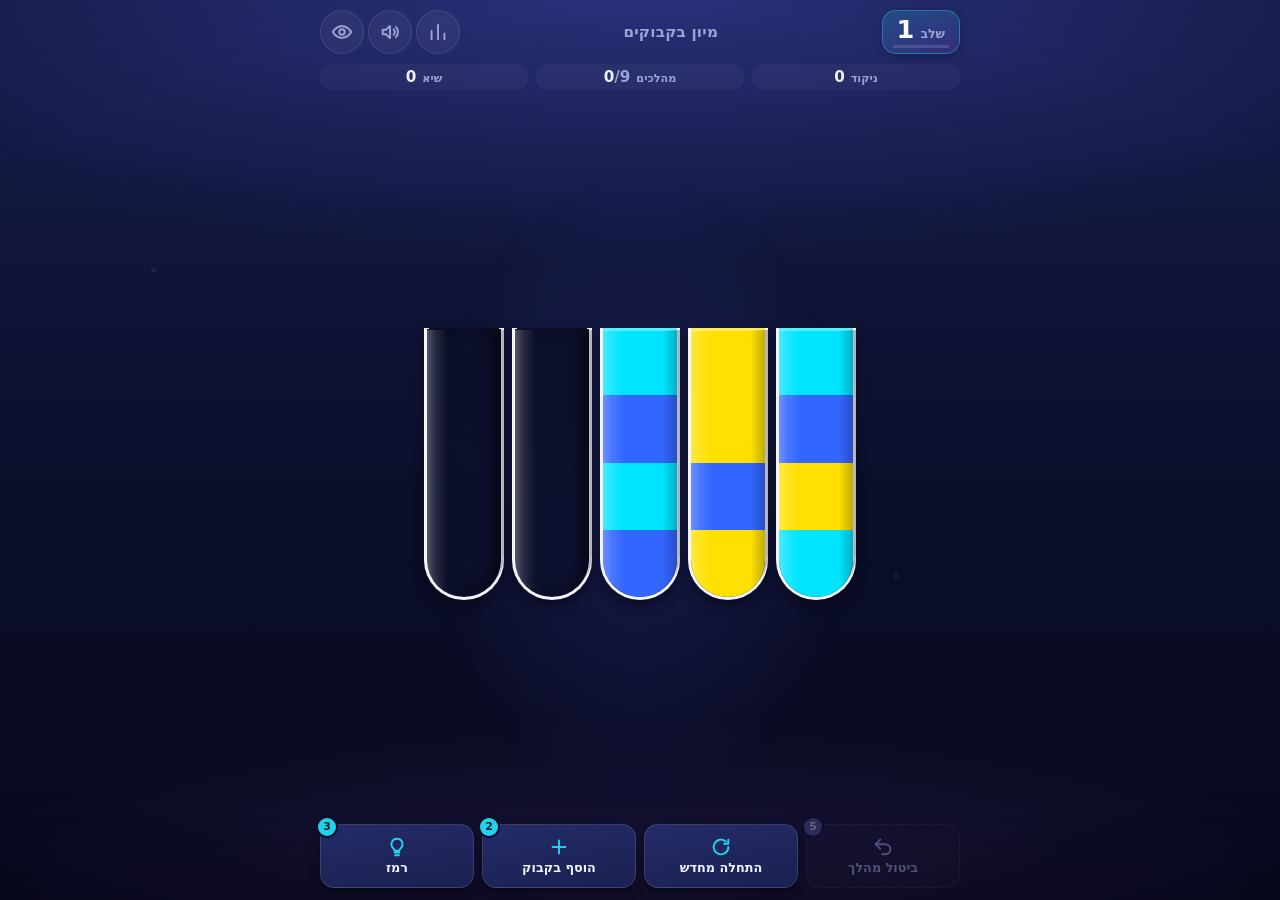
==== commit a24c4550: "Replace scoring with par-based system (minimum moves from generator) Par is the solution length foun" ====
--- a/WaterSort.html
+++ b/WaterSort.html
@@ -236,6 +236,7 @@
   white-space: nowrap;
 }
 .stat-label { font-size: 0.7rem; font-weight: 600; color: var(--text-dim); }
+.stat-par { color: var(--text-dim); font-weight: 600; }
 .stat-value { font-size: 0.95rem; font-weight: 700; font-variant-numeric: tabular-nums; }
 
 /* ---------- Main / board ---------- */
@@ -264,7 +265,7 @@
 .board {
   flex: 1 1 0;
   min-height: 0;
-  width: calc(var(--bw) * 5 + var(--gx) * 4);
+  width: calc(var(--bw) * var(--cols, 5) + var(--gx) * (var(--cols, 5) - 1));
   max-width: 100%;
   display: flex;
   flex-wrap: wrap;
@@ -687,6 +688,10 @@
   70% { transform: scale(1.25) rotate(8deg); opacity: 1; }
   100% { transform: scale(1) rotate(0); }
 }
+.win-breakdown { position: relative; width: 100%; margin-bottom: var(--space-3); font-size: 0.85rem; }
+.wb-row { display: flex; justify-content: space-between; gap: var(--space-3); padding: 3px 0; border-bottom: 1px solid rgba(255,255,255,0.06); font-variant-numeric: tabular-nums; }
+.wb-row.neg .wb-val { color: #ff9a9a; }
+.wb-val { font-weight: 700; }
 .win-score {
   font-size: 1.5rem;
   font-weight: 800;
@@ -802,7 +807,7 @@
     </div>
     <div class="stats">
       <div class="stat"><span class="stat-label">ניקוד</span><span id="stat-score" class="stat-value">0</span></div>
-      <div class="stat"><span class="stat-label">מהלכים</span><span id="stat-moves" class="stat-value">0</span></div>
+      <div class="stat" id="stat-moves-box"><span class="stat-label">מהלכים</span><span class="stat-value" dir="ltr"><span id="stat-moves">0</span><span id="stat-par" class="stat-par"></span></span></div>
       <div class="stat"><span class="stat-label">שיא</span><span id="stat-best" class="stat-value">0</span></div>
     </div>
   </header>
@@ -869,6 +874,7 @@
     <div class="win-card">
       <h2>כל הכבוד!</h2>
       <div id="win-stars" class="win-stars">★★★</div>
+      <div id="win-breakdown" class="win-breakdown"></div>
       <div id="win-score" class="win-score">+100 נקודות</div>
       <div id="win-total" class="win-total">סה"כ: 0</div>
       <button id="btn-next" class="btn-primary">השלב הבא ←</button>
@@ -983,6 +989,14 @@
     winTitle: 'כל הכבוד!',
     winPoints: function (n) { return '+' + n + ' נקודות'; },
     winTotal: function (n) { return 'סה"כ: ' + n; },
+    parLabel: function (par) { return 'מינימום ' + par + ' מהלכים'; },
+    winMoves: 'מהלכים',
+    winMovesVal: function (moves, par) { return moves + ' מתוך ' + par; },
+    winMax: 'ניקוד מלא לשלב',
+    winExtra: function (n) { return 'מהלכים עודפים (' + n + ')'; },
+    winHints: function (n) { return 'רמזים (' + n + ')'; },
+    winAdds: function (n) { return 'בקבוקים שנוספו (' + n + ')'; },
+    winLevelScore: function (n) { return 'ניקוד השלב: +' + n; },
     statsLevels: 'שלבים שהושלמו',
     statsMoves: 'סה"כ מהלכים',
     statsHints: 'רמזים בשימוש',
@@ -1574,7 +1588,7 @@
     var nodeBudget = 6000;
     var usedNodes = 0;
 
-    var best = null, bestScore = -1, bestPath = null;
+    var best = null, bestScore = -1, bestPath = null, bestExact = false;
     var certified = 0;
     for (var attempt = 0; attempt < 30 && (certified < wantCandidates || best === null); attempt++) {
       if (best !== null && usedNodes > GEN_NODE_BUDGET) break;
@@ -1588,18 +1602,24 @@
       usedNodes += sol.nodes;
       if (sol.len === null) continue; // not certified solvable
       certified++;
-      var score = sol.len, path = sol.path;
+      var score = sol.len, path = sol.path, exact = false;
       if (units <= EXACT_MAX_UNITS) {
         var ex = searchSolution(bottles, numColors, 1, 4000);
         usedNodes += ex.nodes;
-        if (ex.len !== null) { score = ex.len; path = ex.path; }
+        if (ex.len !== null) { score = ex.len; path = ex.path; exact = true; }
       }
       if (score < 7) continue;
-      if (score > bestScore) { bestScore = score; best = bottles; bestPath = path; }
+      if (score > bestScore) { bestScore = score; best = bottles; bestPath = path; bestExact = exact; }
     }
 
     var locks = null;
+    // par = length of the solution found for the FINAL board (reused from the
+    // search above, no extra solve). parExact: true = proven minimum (weight-1
+    // A* finished), false = upper bound (weighted search). Locks only restrict
+    // moves, and planLocks keeps the same path legal, so par stays valid.
+    var par = null, parExact = false;
     if (best) {
+      par = bestPath.length; parExact = bestExact;
       var plan = computeLockPlan(level);
       if (plan.count > 0) locks = planLocks(best, bestPath, plan);
     } else {
@@ -1611,8 +1631,11 @@
         if (boardDifficulty(cand).completeCount === 0 && !isSolved(cand) && legalMoves(cand).length) fb = cand;
       }
       best = fb || buildSolvedState(numColors, numEmpty);
-    }
-    return { bottles: best, numColors: numColors, capacity: capacity, locks: locks };
+      var fs = searchSolution(best, numColors, 5, 20000); // unreachable path: cost is irrelevant
+      if (fs.len !== null) { par = fs.len; bestPath = fs.path; }
+    }
+    return { bottles: best, numColors: numColors, capacity: capacity, locks: locks,
+             par: par, parExact: parExact, solution: par === null ? null : bestPath };
   }
 
   // Deterministic PRNG
@@ -1903,6 +1926,7 @@
     selected: -1,
     animating: false,
     moves: 0,
+    par: null,
     undosLeft: 5,
     addsLeft: 2,
     hintsLeft: 3,
@@ -1958,12 +1982,34 @@
   };
 
   // ---------- Scoring ----------
-  function computeLevelScore(moves, undosUsed, undosTotal) {
-    var base = 100;
-    var movePenalty = Math.max(0, moves - 10) * 2;
-    var undoBonus = Math.max(0, (undosTotal - undosUsed)) * 15;
-    var moveBonus = Math.max(0, 60 - movePenalty);
-    return base + moveBonus + undoBonus;
+  // PAR scoring. par = minimum number of moves needed to solve the level
+  // (computed once by generateLevel; an upper bound on very large boards).
+  //   max        = 100 + 5 * par             (bigger/harder levels are worth more)
+  //   perMove    = max(2, round(max / (2*par)))  (2x par moves loses ~half the max)
+  //   score      = max - perMove * max(0, moves - par)
+  //                    - 10 * hintsUsed - 25 * bottlesAdded
+  //   floor      = 10% of max (finishing always pays something)
+  // Finishing in <= par moves is never rewarded beyond max and never
+  // penalised. Undo: undone moves cost nothing - only the FINAL move count
+  // (the counter goes down on undo) is compared with par. Hints stay paid
+  // even if the move is undone. Added bottles are counted net (Undo of an
+  // add refunds it), and cost a fixed amount so an extra bottle cannot beat
+  // par for free. Stars depend on moves only: 3 at <= par, 2 within
+  // max(2, ceil(25% of par)) extra moves, otherwise 1.
+  var HINT_COST = 10, ADD_COST = 25, MIN_SCORE_FRAC = 0.1;
+  function computeLevelScore(moves, par, hintsUsed, addsUsed) {
+    var max = 100 + 5 * par;
+    var perMove = Math.max(2, Math.round(max / (2 * par)));
+    var extra = Math.max(0, moves - par);
+    var movePenalty = extra * perMove;
+    var hintPenalty = hintsUsed * HINT_COST;
+    var addPenalty = addsUsed * ADD_COST;
+    var floor = Math.ceil(max * MIN_SCORE_FRAC);
+    var score = Math.max(floor, max - movePenalty - hintPenalty - addPenalty);
+    var margin = Math.max(2, Math.ceil(par * 0.25));
+    var stars = extra === 0 ? 3 : (extra <= margin ? 2 : 1);
+    return { score: score, max: max, perMove: perMove, extra: extra, movePenalty: movePenalty,
+             hintPenalty: hintPenalty, addPenalty: addPenalty, stars: stars };
   }
 
   // ---------- Level setup ----------
@@ -1982,6 +2028,7 @@
     state.enterNext = true;
     state.selected = -1;
     state.animating = false;
+    state.par = gen.par;
     state.moves = 0;
     state.undosLeft = UNDOS_PER_LEVEL;
     state.addsLeft = ADDS_PER_LEVEL;
@@ -1999,6 +2046,9 @@
     el.level = document.getElementById('stat-level');
     el.score = document.getElementById('stat-score');
     el.moves = document.getElementById('stat-moves');
+    el.par = document.getElementById('stat-par');
+    el.parBox = document.getElementById('stat-moves-box');
+    el.winBreakdown = document.getElementById('win-breakdown');
     el.best = document.getElementById('stat-best');
     el.undoBtn = document.getElementById('btn-undo');
     el.undoCount = document.getElementById('undo-count');
@@ -2050,12 +2100,14 @@
     el.level.textContent = state.level;
     el.score.textContent = state.score;
     el.moves.textContent = state.moves;
+    el.par.textContent = state.par ? '/' + state.par : '';
+    el.parBox.title = state.par ? STR.parLabel(state.par) : '';
     el.best.textContent = state.bestScore;
     el.undoCount.textContent = state.undosLeft;
     el.addCount.textContent = state.addsLeft;
     el.hintCount.textContent = state.hintsLeft;
     el.undoBtn.disabled = state.undosLeft <= 0 || state.history.length === 0;
-    el.addBtn.disabled = state.addsLeft <= 0;
+    el.addBtn.disabled = state.addsLeft <= 0 || state.animating;
     el.hintBtn.disabled = state.hintsLeft <= 0;
     el.muteBtn.setAttribute('aria-pressed', String(state.muted));
     el.cbBtn.setAttribute('aria-pressed', String(state.colorblind));
@@ -2128,13 +2180,14 @@
     var mainEl = b.parentNode, cs = window.getComputedStyle(mainEl);
     var W = mainEl.clientWidth - parseFloat(cs.paddingLeft) - parseFloat(cs.paddingRight), H = b.clientHeight;
     if (!W || !H) return;
-    var n = state.bottles.length, rows = Math.ceil(n / 5);
+    var n = state.bottles.length, cols = n >= 15 ? 6 : 5, rows = Math.ceil(n / cols);
     var gx = W < 340 ? 6 : 8, gy = rows > 2 ? 6 : (rows === 2 ? 12 : 10), lift = 10;
     var bhAvail = Math.floor((H - (rows - 1) * gy) / rows - lift);
-    var bw = Math.floor(Math.min(80, (W - 4 * gx) / 5, bhAvail / 2.5));
+    var bw = Math.floor(Math.min(80, (W - (cols - 1) * gx) / cols, bhAvail / 2.5));
     var bh = Math.floor(Math.min(bhAvail, bw * (rows === 1 ? 3.4 : 3.1)));
     if (bw < 20 || bh < 40) return;
     var s = b.style;
+    s.setProperty('--cols', cols);
     s.setProperty('--bw', bw + 'px');
     s.setProperty('--bh', bh + 'px');
     s.setProperty('--bd', (bw < 46 ? 2 : 3) + 'px');
@@ -2268,7 +2321,8 @@
   function pushHistory() {
     state.history.push({
       bottles: state.bottles.map(function (s) { return s.slice(); }),
-      moves: state.moves
+      moves: state.moves,
+      addsLeft: state.addsLeft
     });
   }
 
@@ -2388,6 +2442,7 @@
     if (!fromBottle || !toBottle) { done(); return; }
 
     state.animating = true;
+    if (el.addBtn) el.addBtn.disabled = true;
     var streamEl = null;
     var finished = false;
     function cleanupAndFinish() {
@@ -2399,6 +2454,7 @@
       fromBottle.style.removeProperty('--tilt-y');
       if (streamEl && streamEl.parentNode) streamEl.parentNode.removeChild(streamEl);
       state.animating = false;
+      if (el.addBtn) el.addBtn.disabled = state.addsLeft <= 0;
       done();
     }
     // Absolute safety net: even if a rect/layout read throws, or a timer is
@@ -2500,6 +2556,7 @@
     var prev = state.history.pop();
     state.bottles = prev.bottles;
     state.moves = prev.moves;
+    if (typeof prev.addsLeft === 'number') state.addsLeft = prev.addsLeft;
     state.undosLeft--;
     state.stats.totalUndos++;
     state.selected = -1;
@@ -2516,9 +2573,8 @@
 
   function onAddBottle() {
     if (state.animating || state.addsLeft <= 0) return;
-    if (state.bottles.length >= 14) return;
+    pushHistory(); // snapshot BEFORE spending the add so Undo restores the count
     state.addsLeft--;
-    pushHistory();
     state.bottles.push([]);
     render();
   }
@@ -2563,7 +2619,9 @@
 
   function onWin() {
     state.won = true;
-    var levelScore = computeLevelScore(state.moves, UNDOS_PER_LEVEL - state.undosLeft, UNDOS_PER_LEVEL);
+    var result = computeLevelScore(state.moves, state.par || state.moves, HINTS_PER_LEVEL - state.hintsLeft, ADDS_PER_LEVEL - state.addsLeft);
+    var levelScore = result.score;
+    state.lastResult = result;
     state.score += levelScore;
     if (state.score > state.bestScore) state.bestScore = state.score;
     state.stats.levelsCompleted++;
@@ -2578,21 +2636,36 @@
     saveProgress();
     sounds.win();
     renderStats();
-    showWinOverlay(levelScore);
+    showWinOverlay(levelScore, result);
     launchConfetti();
   }
 
-  function showWinOverlay(levelScore) {
-    var stars = 1;
-    if (state.moves <= 15) stars = 3; else if (state.moves <= 25) stars = 2;
+  function showWinOverlay(levelScore, r) {
+    var stars = r.stars;
     el.winStars.innerHTML = '';
     for (var i = 0; i < 3; i++) {
       var s = document.createElement('span');
       s.className = i < stars ? 'star' : 'star off';
-      s.textContent = '★';
+      s.textContent = '\u2605';
       el.winStars.appendChild(s);
     }
-    el.winScore.textContent = STR.winPoints(levelScore);
+    var rows = [];
+    if (state.par) rows.push([STR.winMoves, STR.winMovesVal(state.moves, state.par), '']);
+    rows.push([STR.winMax, String(r.max), 'num']);
+    if (r.movePenalty) rows.push([STR.winExtra(r.extra), '\u2212' + r.movePenalty, 'neg']);
+    var hu = r.hintPenalty / HINT_COST, au = r.addPenalty / ADD_COST;
+    if (r.hintPenalty) rows.push([STR.winHints(hu), '\u2212' + r.hintPenalty, 'neg']);
+    if (r.addPenalty) rows.push([STR.winAdds(au), '\u2212' + r.addPenalty, 'neg']);
+    el.winBreakdown.innerHTML = '';
+    rows.forEach(function (row) {
+      var d = document.createElement('div');
+      d.className = 'wb-row ' + row[2];
+      var a = document.createElement('span'); a.textContent = row[0];
+      var b = document.createElement('span'); b.className = 'wb-val'; if (row[2]) b.setAttribute('dir', 'ltr'); b.textContent = row[1];
+      d.appendChild(a); d.appendChild(b);
+      el.winBreakdown.appendChild(d);
+    });
+    el.winScore.textContent = STR.winLevelScore(levelScore);
     el.winTotal.textContent = STR.winTotal(state.score);
     el.winOverlay.hidden = false;
     el.winOverlay.classList.add('show');
@@ -2693,7 +2766,7 @@
   }
 
   // expose a few things for debugging/testing in-browser
-  global.WaterSortApp = { state: state, startLevel: startLevel, onWin: onWin };
+  global.WaterSortApp = { computeLevelScore: computeLevelScore, state: state, startLevel: startLevel, onWin: onWin };
 
 })(typeof globalThis !== 'undefined' ? globalThis : this);
 
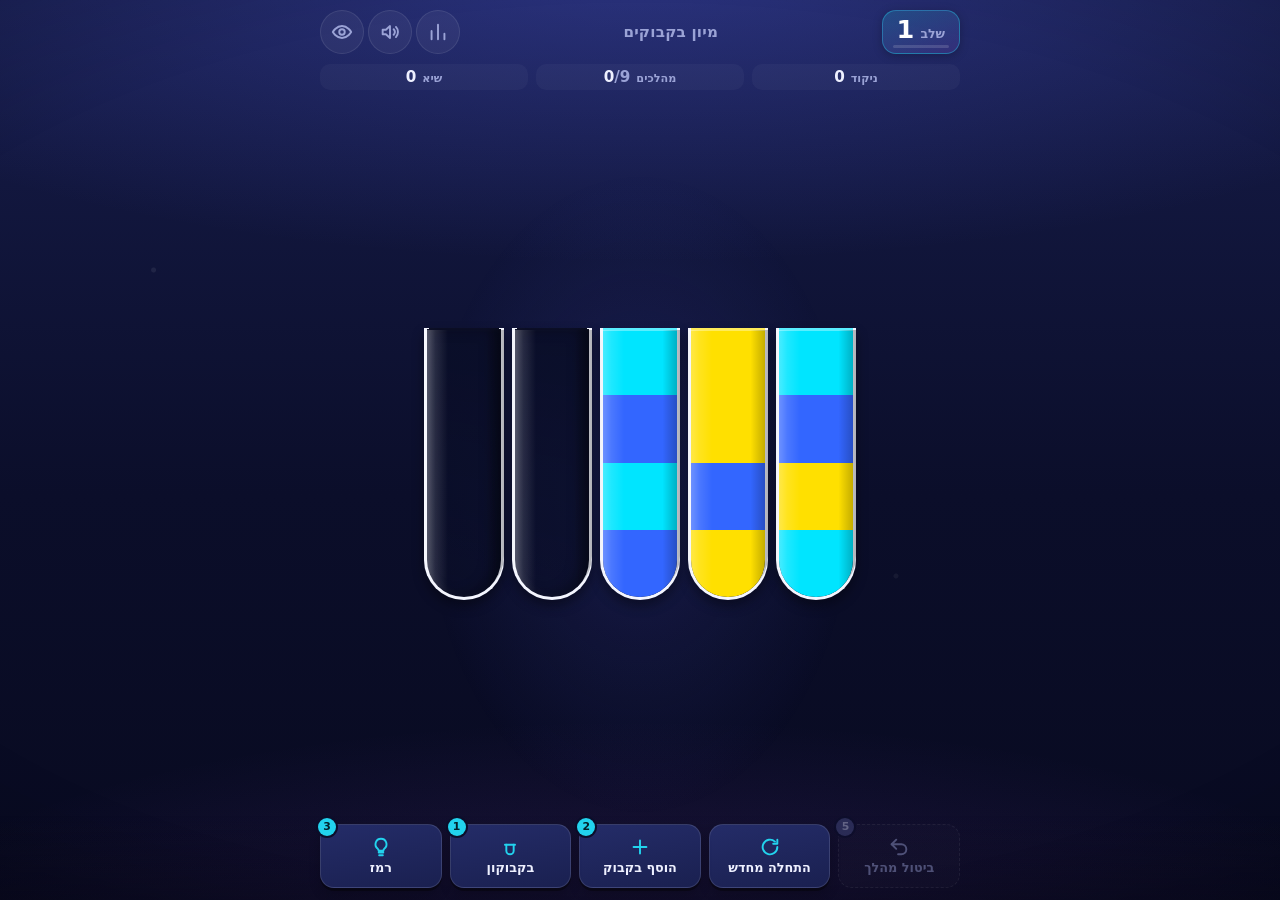
==== commit a0e773e1: "Add small vial (בקבוקון): free 2-unit container with per-container capacity Per-container capacity i" ====
--- a/WaterSort.html
+++ b/WaterSort.html
@@ -284,6 +284,11 @@
   justify-content: center;
 }
 
+/* ---------- Vial (small 2-unit container, bottom-aligned in its row) ---------- */
+.bottle-wrap.vial-wrap { --bw: var(--vw, 36px); }
+.bottle.vial { height: var(--vh, 50px); }
+.vial-wrap .liquid-wrap::before { top: -6px; height: 7px; }
+
 /* ---------- Bottle ---------- */
 .bottle {
   position: relative;
@@ -542,7 +547,7 @@
 .controls {
   flex: none;
   display: grid;
-  grid-template-columns: repeat(4, 1fr);
+  grid-template-columns: repeat(5, 1fr);
   gap: var(--space-2);
   padding: var(--space-2) calc(var(--space-3) + var(--safe-inline-end)) calc(var(--space-3) + var(--safe-bottom)) calc(var(--space-3) + var(--safe-inline-start));
   background: linear-gradient(180deg, transparent, rgba(5, 6, 20, 0.45));
@@ -573,6 +578,11 @@
 }
 .ctrl-btn .ico { color: var(--accent); }
 .ctrl-text { white-space: nowrap; }
+@media (max-width: 420px) {
+  .controls { gap: 5px; }
+  .ctrl-btn { padding: 6px 2px; font-size: 0.66rem; }
+  .ctrl-text { white-space: normal; text-align: center; }
+}
 .ctrl-btn:active:not(:disabled) {
   transform: translateY(2px) scale(0.97);
   box-shadow: 0 1px 0 rgba(0, 0, 0, 0.35);
@@ -691,6 +701,8 @@
 .win-breakdown { position: relative; width: 100%; margin-bottom: var(--space-3); font-size: 0.85rem; }
 .wb-row { display: flex; justify-content: space-between; gap: var(--space-3); padding: 3px 0; border-bottom: 1px solid rgba(255,255,255,0.06); font-variant-numeric: tabular-nums; }
 .wb-row.neg .wb-val { color: #ff9a9a; }
+.wb-row.pos .wb-val { color: #8fe3a0; }
+.wb-row.note { font-size: 0.85em; opacity: 0.85; justify-content: center; }
 .wb-val { font-weight: 700; }
 .win-score {
   font-size: 1.5rem;
@@ -834,6 +846,11 @@
       <svg class="ico" viewBox="0 0 24 24" aria-hidden="true"><path d="M12 5v14M5 12h14"/></svg>
       <span class="ctrl-text">הוסף בקבוק</span>
       <span class="ctrl-count" id="add-count">2</span>
+    </button>
+    <button id="btn-vial" class="ctrl-btn" aria-label="בקבוקון (קיבולת 2, חינם)">
+      <svg class="ico" viewBox="0 0 24 24" aria-hidden="true"><path d="M8 11V9.5M16 11V9.5M8 11v5a4 4 0 0 0 8 0v-5"/><path d="M6.5 9.5h11"/></svg>
+      <span class="ctrl-text">בקבוקון</span>
+      <span class="ctrl-count" id="vial-count">1</span>
     </button>
     <button id="btn-hint" class="ctrl-btn" aria-label="רמז">
       <svg class="ico" viewBox="0 0 24 24" aria-hidden="true"><path d="M9.5 18h5M10 21h4M12 3a6 6 0 0 0-3.6 10.8c.6.5 1 1.2 1 2.2h5.2c0-1 .4-1.7 1-2.2A6 6 0 0 0 12 3z"/></svg>
@@ -922,6 +939,23 @@
     CAPACITY = n;
     if (global.WaterSort) global.WaterSort.CAPACITY = n;
   }
+  // ---------- Per-container capacity (the "vial") ----------
+  // Capacity is level-wide (CAPACITY) for every generated bottle, but the
+  // player may add ONE small vial per level with capacity VIAL_CAPACITY.
+  // Per-container capacity is passed as an optional parallel array `caps`
+  // (caps[i] = capacity of bottles[i]) to canPour / pour / legalMoves /
+  // isSolved / isLocked / solidCount. caps omitted (generator, solver, par,
+  // lock planning, tests) means "every container holds CAPACITY", so
+  // generation and solving are byte-for-byte unchanged. A container whose
+  // capacity is below CAPACITY is a "vial".
+  var VIAL_CAPACITY = 2;
+  function capOf(caps, i) {
+    return (caps && caps[i] != null) ? caps[i] : CAPACITY;
+  }
+  function isVial(caps, i) {
+    return capOf(caps, i) < CAPACITY;
+  }
+
   // ---------- Difficulty curve ----------
   // ONE smooth, strictly increasing target drives every level:
   //   targetMoves(L) = 7 + 17*(1 - e^(-L/25)) + 0.21*L
@@ -996,6 +1030,11 @@
     winExtra: function (n) { return 'מהלכים עודפים (' + n + ')'; },
     winHints: function (n) { return 'רמזים (' + n + ')'; },
     winAdds: function (n) { return 'בקבוקים שנוספו (' + n + ')'; },
+    vialLabel: function (n) { return 'בקבוקון ' + n + ' (קיבולת 2)'; },
+    vialWord: 'בקבוקון',
+    winBonus: function (n) { return 'בונוס על ' + n + ' מהלכים מתחת למינימום'; },
+    winRecord: 'שיא חדש! עקפת את המינימום',
+    winNoBonus: 'אין בונוס כשמוסיפים בקבוק',
     winLevelScore: function (n) { return 'ניקוד השלב: +' + n; },
     statsLevels: 'שלבים שהושלמו',
     statsMoves: 'סה"כ מהלכים',
@@ -1031,82 +1070,92 @@
   // however full). The rule is
   // a pure function of the board - no hidden "unlocked" flag - so Undo,
   // Restart, Add Bottle, Hint and stuck-detection all stay consistent for
-  // free. LOCKS is module-level data like CAPACITY (set per level by
+  // free. A VIAL never counts as a single-colour bottle for this rule (a
+  // 2-unit vial is trivially "one colour", which would let the player cheese
+  // the unlock by pouring two units into it), so solidCount skips vials.
+  // LOCKS is module-level data like CAPACITY (set per level by
   // generateLevel via setLocks); null = no locks.
   var LOCKS = null; // { idx: [bottle indices], need: N }
   function setLocks(idxList, need) {
     LOCKS = (idxList && idxList.length && need > 0) ? { idx: idxList.slice(), need: need } : null;
     if (global.WaterSort) global.WaterSort.LOCKS = LOCKS;
   }
-  function solidCount(bottles) {
+  function solidCount(bottles, caps) {
     var n = 0;
     for (var i = 0; i < bottles.length; i++) {
       var s = bottles[i];
       if (s.length === 0) continue;
+      if (isVial(caps, i)) continue;
       var ok = true;
       for (var j = 1; j < s.length; j++) if (s[j] !== s[0]) { ok = false; break; }
       if (ok) n++;
     }
     return n;
   }
-  function locksActive(bottles) {
-    return !!LOCKS && solidCount(bottles) < LOCKS.need;
-  }
-  function isLocked(bottles, idx) {
-    return locksActive(bottles) && LOCKS.idx.indexOf(idx) !== -1;
+  function locksActive(bottles, caps) {
+    return !!LOCKS && solidCount(bottles, caps) < LOCKS.need;
+  }
+  function isLocked(bottles, idx, caps) {
+    return locksActive(bottles, caps) && LOCKS.idx.indexOf(idx) !== -1;
   }
 
   // Returns list of legal "forward" moves [from, to] for a given state
-  function legalMoves(bottles) {
+  function legalMoves(bottles, caps) {
     var moves = [];
-    var lockOn = locksActive(bottles);
+    var lockOn = locksActive(bottles, caps);
     for (var from = 0; from < bottles.length; from++) {
       if (bottles[from].length === 0) continue;
       if (lockOn && LOCKS.idx.indexOf(from) !== -1) continue;
       for (var to = 0; to < bottles.length; to++) {
         if (to === from) continue;
         if (lockOn && LOCKS.idx.indexOf(to) !== -1) continue;
-        if (canPourBasic(bottles, from, to)) moves.push([from, to]);
+        if (canPourBasic(bottles, from, to, caps)) moves.push([from, to]);
       }
     }
     return moves;
   }
 
-  function canPourBasic(bottles, from, to) {
+  function canPourBasic(bottles, from, to, caps) {
     var src = bottles[from], dst = bottles[to];
     if (src.length === 0) return false;
-    if (dst.length >= CAPACITY) return false;
+    if (dst.length >= capOf(caps, to)) return false;
     var topColor = src[src.length - 1];
     if (dst.length === 0) return true;
     var dstTop = dst[dst.length - 1];
     return dstTop === topColor;
   }
 
-  function canPour(bottles, from, to) {
+  function canPour(bottles, from, to, caps) {
     if (from === to) return false;
-    if (LOCKS && (isLocked(bottles, from) || isLocked(bottles, to))) return false;
-    return canPourBasic(bottles, from, to);
+    if (LOCKS && (isLocked(bottles, from, caps) || isLocked(bottles, to, caps))) return false;
+    return canPourBasic(bottles, from, to, caps);
   }
 
   // Perform a pour, returns { moved, newBottles } - does not mutate input
-  function pour(bottles, from, to) {
+  // Moves as many units of the source's top run as fit in the destination's
+  // OWN capacity (a run of 3 into a vial with 2 free moves 2, leaves 1).
+  function pour(bottles, from, to, caps) {
     var b = bottles.map(function (s) { return s.slice(); });
     var src = b[from], dst = b[to];
-    if (!canPour(b, from, to)) return { moved: 0, bottles: b };
+    if (!canPour(b, from, to, caps)) return { moved: 0, bottles: b };
+    var dstCap = capOf(caps, to);
     var topColor = src[src.length - 1];
     var moved = 0;
-    while (src.length > 0 && src[src.length - 1] === topColor && dst.length < CAPACITY) {
+    while (src.length > 0 && src[src.length - 1] === topColor && dst.length < dstCap) {
       dst.push(src.pop());
       moved++;
     }
     return { moved: moved, bottles: b };
   }
 
-  // Check win: every bottle empty or full with 4 identical
-  function isSolved(bottles) {
+  // Check win: every bottle empty or full with one colour. A vial can never
+  // hold a full colour (colours have CAPACITY units), so a non-empty vial
+  // always means "not solved": it must be emptied again.
+  function isSolved(bottles, caps) {
     for (var i = 0; i < bottles.length; i++) {
       var s = bottles[i];
       if (s.length === 0) continue;
+      if (isVial(caps, i)) return false;
       if (s.length !== CAPACITY) return false;
       for (var j = 1; j < s.length; j++) if (s[j] !== s[0]) return false;
     }
@@ -1717,6 +1766,9 @@
     scrambleBoard: scrambleBoard,
     getReverseMoves: getReverseMoves,
     countRuns: countRuns,
+    VIAL_CAPACITY: VIAL_CAPACITY,
+    capOf: capOf,
+    isVial: isVial,
     setCapacity: setCapacity,
     setLocks: setLocks,
     solidCount: solidCount,
@@ -1744,7 +1796,8 @@
       totalUndos: 0,
       bestMovesPerLevel: {},
       currentStreak: 0,
-      longestStreak: 0
+      longestStreak: 0,
+      totalVials: 0 // vials used (store only, no UI)
     };
   }
 
@@ -1929,6 +1982,9 @@
     par: null,
     undosLeft: 5,
     addsLeft: 2,
+    vialsLeft: 1,
+    caps: [],
+    capacity: 4,
     hintsLeft: 3,
     history: [], // stack of {bottles, moves}
     muted: false,
@@ -1986,35 +2042,47 @@
   // (computed once by generateLevel; an upper bound on very large boards).
   //   max        = 100 + 5 * par             (bigger/harder levels are worth more)
   //   perMove    = max(2, round(max / (2*par)))  (2x par moves loses ~half the max)
-  //   score      = max - perMove * max(0, moves - par)
+  //   score      = max - perMove * max(0, moves - par)      (above par)
+  //                    + perMove * (par - moves)              (below par, see bonus)
   //                    - 10 * hintsUsed - 25 * bottlesAdded
   //   floor      = 10% of max (finishing always pays something)
-  // Finishing in <= par moves is never rewarded beyond max and never
-  // penalised. Undo: undone moves cost nothing - only the FINAL move count
+  // Symmetric: each move above par costs perMove, each move BELOW par earns
+  // perMove. Bonus rules: (1) capped at +50% of max (score never above
+  // 1.5*max), since par is only an upper bound on most levels; (2) applies
+  // ONLY if no bottle was added in the level (an extra bottle makes shorter
+  // solutions possible); with any bottle added, below-par finishes score as
+  // exactly par. Hints do not block the bonus (they still cost 10 each).
+  // The small vial (see VIAL_CAPACITY) is COMPLETELY FREE: no deduction, and
+  // it does not block the below-par bonus; it is deliberately not an input
+  // of this function.
+  // Undo: undone moves cost nothing - only the FINAL move count
   // (the counter goes down on undo) is compared with par. Hints stay paid
   // even if the move is undone. Added bottles are counted net (Undo of an
-  // add refunds it), and cost a fixed amount so an extra bottle cannot beat
-  // par for free. Stars depend on moves only: 3 at <= par, 2 within
+  // add refunds it). Stars depend on moves only: 3 at <= par, 2 within
   // max(2, ceil(25% of par)) extra moves, otherwise 1.
-  var HINT_COST = 10, ADD_COST = 25, MIN_SCORE_FRAC = 0.1;
+  var HINT_COST = 10, ADD_COST = 25, MIN_SCORE_FRAC = 0.1, BONUS_CAP_FRAC = 0.5;
   function computeLevelScore(moves, par, hintsUsed, addsUsed) {
     var max = 100 + 5 * par;
     var perMove = Math.max(2, Math.round(max / (2 * par)));
     var extra = Math.max(0, moves - par);
     var movePenalty = extra * perMove;
+    var below = Math.max(0, par - moves);
+    var bonus = addsUsed > 0 ? 0 : Math.min(below * perMove, Math.floor(max * BONUS_CAP_FRAC));
+    var bonusBlocked = addsUsed > 0 && below > 0;
     var hintPenalty = hintsUsed * HINT_COST;
     var addPenalty = addsUsed * ADD_COST;
     var floor = Math.ceil(max * MIN_SCORE_FRAC);
-    var score = Math.max(floor, max - movePenalty - hintPenalty - addPenalty);
+    var score = Math.max(floor, max + bonus - movePenalty - hintPenalty - addPenalty);
     var margin = Math.max(2, Math.ceil(par * 0.25));
     var stars = extra === 0 ? 3 : (extra <= margin ? 2 : 1);
-    return { score: score, max: max, perMove: perMove, extra: extra, movePenalty: movePenalty,
+    return { score: score, max: max, perMove: perMove, extra: extra, movePenalty: movePenalty, bonus: bonus, below: below, bonusBlocked: bonusBlocked,
              hintPenalty: hintPenalty, addPenalty: addPenalty, stars: stars };
   }
 
   // ---------- Level setup ----------
   var UNDOS_PER_LEVEL = 5;
   var ADDS_PER_LEVEL = 2;
+  var VIALS_PER_LEVEL = 1;
   var HINTS_PER_LEVEL = 3;
 
   function startLevel(levelNum) {
@@ -2032,6 +2100,8 @@
     state.moves = 0;
     state.undosLeft = UNDOS_PER_LEVEL;
     state.addsLeft = ADDS_PER_LEVEL;
+    state.vialsLeft = VIALS_PER_LEVEL;
+    state.caps = gen.bottles.map(function () { return gen.capacity; });
     state.hintsLeft = HINTS_PER_LEVEL;
     state.history = [];
     state.won = false;
@@ -2055,6 +2125,8 @@
     el.restartBtn = document.getElementById('btn-restart');
     el.addBtn = document.getElementById('btn-add');
     el.addCount = document.getElementById('add-count');
+    el.vialBtn = document.getElementById('btn-vial');
+    el.vialCount = document.getElementById('vial-count');
     el.hintBtn = document.getElementById('btn-hint');
     el.hintCount = document.getElementById('hint-count');
     el.muteBtn = document.getElementById('btn-mute');
@@ -2086,8 +2158,8 @@
   function levelProgressPct() {
     if (!state.bottles.length) return 0;
     var complete = 0;
-    state.bottles.forEach(function (stack) {
-      if (stack.length === state.capacity) {
+    state.bottles.forEach(function (stack, i) {
+      if (stack.length === state.capacity && !global.WaterSort.isVial(state.caps, i)) {
         var c = stack[0], ok = true;
         for (var i = 1; i < stack.length; i++) { if (stack[i] !== c) { ok = false; break; } }
         if (ok) complete++;
@@ -2105,9 +2177,11 @@
     el.best.textContent = state.bestScore;
     el.undoCount.textContent = state.undosLeft;
     el.addCount.textContent = state.addsLeft;
+    el.vialCount.textContent = state.vialsLeft;
     el.hintCount.textContent = state.hintsLeft;
     el.undoBtn.disabled = state.undosLeft <= 0 || state.history.length === 0;
     el.addBtn.disabled = state.addsLeft <= 0 || state.animating;
+    el.vialBtn.disabled = state.vialsLeft <= 0 || state.animating || state.won;
     el.hintBtn.disabled = state.hintsLeft <= 0;
     el.muteBtn.setAttribute('aria-pressed', String(state.muted));
     el.cbBtn.setAttribute('aria-pressed', String(state.colorblind));
@@ -2155,7 +2229,8 @@
     el.board.innerHTML = '';
     el.board.className = 'board bottles-' + state.bottles.length;
     var ws = global.WaterSort;
-    var lockedNow = state.bottles.map(function (st, i) { return ws.isLocked(state.bottles, i); });
+    var lockedNow = state.bottles.map(function (st, i) { return ws.isLocked(state.bottles, i, state.caps); });
+    el.board.style.setProperty('--cap', state.capacity);
     state.bottles.forEach(function (stack, idx) {
       var node = buildBottleEl(stack, idx, lockedNow[idx]);
       // a bottle that was locked on the previous render and is open now
@@ -2191,6 +2266,12 @@
     s.setProperty('--bw', bw + 'px');
     s.setProperty('--bh', bh + 'px');
     s.setProperty('--bd', (bw < 46 ? 2 : 3) + 'px');
+    // The vial: ~2 units tall (one unit = bh / capacity), narrower than a
+    // bottle, never squatter than it is wide. Bottom-aligned by the wrap.
+    var vw = Math.max(18, Math.round(bw * 0.66));
+    var vh = Math.max(Math.round(2 * bh / state.capacity), Math.round(vw * 0.95));
+    s.setProperty('--vw', vw + 'px');
+    s.setProperty('--vh', vh + 'px');
     s.setProperty('--gx', gx + 'px');
     s.setProperty('--gy', gy + 'px');
     s.setProperty('--lift', lift + 'px');
@@ -2200,7 +2281,7 @@
     if (!el.lockNote) return;
     document.body.classList.toggle('has-locks', !!state.locks);
     if (!state.locks) { el.lockNote.hidden = true; return; }
-    var have = global.WaterSort.solidCount(state.bottles);
+    var have = global.WaterSort.solidCount(state.bottles, state.caps);
     el.lockNote.hidden = false;
     var shown = Math.min(have, state.locks.need);
     var open = have >= state.locks.need;
@@ -2215,7 +2296,8 @@
     el.lockNote.classList.toggle('open', have >= state.locks.need);
   }
 
-  function isComplete(stack) {
+  function isComplete(stack, idx) {
+    if (global.WaterSort.isVial(state.caps, idx)) return false; // a vial never "completes"
     if (stack.length !== state.capacity) return false;
     for (var i = 1; i < stack.length; i++) { if (stack[i] !== stack[0]) return false; }
     return true;
@@ -2223,22 +2305,24 @@
 
   function buildBottleEl(stack, idx, locked) {
     var wrap = document.createElement('div');
-    wrap.className = 'bottle-wrap';
+    var cap = global.WaterSort.capOf(state.caps, idx);
+    var vial = global.WaterSort.isVial(state.caps, idx);
+    wrap.className = 'bottle-wrap' + (vial ? ' vial-wrap' : '');
     var bottle = document.createElement('div');
-    bottle.className = 'bottle';
+    bottle.className = 'bottle' + (vial ? ' vial' : '');
     if (idx === state.selected) bottle.classList.add('selected');
-    if (isComplete(stack)) bottle.classList.add('complete');
+    if (isComplete(stack, idx)) bottle.classList.add('complete');
     bottle.dataset.index = String(idx);
     bottle.setAttribute('role', 'button');
     bottle.setAttribute('tabindex', '0');
-    bottle.setAttribute('aria-label', locked ? STR.lockedLabel(idx + 1) : STR.bottleLabel(idx + 1));
+    bottle.setAttribute('aria-label', locked ? STR.lockedLabel(idx + 1) : (vial ? STR.vialLabel(idx + 1) : STR.bottleLabel(idx + 1)));
     if (locked) {
       bottle.classList.add('locked');
       var badge = document.createElement('div');
       badge.className = 'lock-badge';
       badge.setAttribute('aria-hidden', 'true');
       badge.innerHTML = '<svg viewBox="0 0 24 24" width="22" height="22"><path d="M7 10V8a5 5 0 0 1 10 0v2" fill="none" stroke="currentColor" stroke-width="2.4" stroke-linecap="round"/><rect x="4.5" y="10" width="15" height="11" rx="2.5" fill="currentColor"/><circle cx="12" cy="15.5" r="1.7" fill="#1a1d2e"/></svg>' +
-        '<span class="lock-need">' + Math.max(0, state.locks.need - global.WaterSort.solidCount(state.bottles)) + '</span>';
+        '<span class="lock-need">' + Math.max(0, state.locks.need - global.WaterSort.solidCount(state.bottles, state.caps)) + '</span>';
       bottle.appendChild(badge);
     }
 
@@ -2253,7 +2337,7 @@
       }
     }
 
-    for (var pos = 0; pos < state.capacity; pos++) {
+    for (var pos = 0; pos < cap; pos++) {
       var seg = document.createElement('div');
       seg.className = 'segment empty-seg';
       if (pos < stack.length) {
@@ -2299,17 +2383,18 @@
   // is ever suppressed), guarding against acting twice for the same tap.
   var supportsPointerEvents = typeof window !== 'undefined' && !!window.PointerEvent;
   function onFastTap(target, handler) {
-    var suppressNextClick = false;
     if (supportsPointerEvents) {
       target.addEventListener('pointerdown', function (e) {
         if (e.pointerType === 'mouse' && e.button !== 0) return;
-        suppressNextClick = true;
         handler(e);
-        setTimeout(function () { suppressNextClick = false; }, 500);
       });
     }
+    // With pointer events, pointerdown is the only pointer input path. The
+    // trailing synthesized click may land on a re-rendered element (or after
+    // a long press), so it is ignored; only click events with detail === 0
+    // (keyboard / assistive tech / programmatic click()) are handled.
     target.addEventListener('click', function (e) {
-      if (suppressNextClick) { suppressNextClick = false; return; }
+      if (supportsPointerEvents && e.detail !== 0) return;
       handler(e);
     });
   }
@@ -2321,8 +2406,10 @@
   function pushHistory() {
     state.history.push({
       bottles: state.bottles.map(function (s) { return s.slice(); }),
+      caps: state.caps.slice(),
       moves: state.moves,
-      addsLeft: state.addsLeft
+      addsLeft: state.addsLeft,
+      vialsLeft: state.vialsLeft
     });
   }
 
@@ -2355,7 +2442,7 @@
     clearHint();
     if (state.selected === -1) {
       if (state.bottles[idx].length === 0) return;
-      if (global.WaterSort.isLocked(state.bottles, idx)) {
+      if (global.WaterSort.isLocked(state.bottles, idx, state.caps)) {
         // a locked bottle can't be picked up: say so visibly
         requestAnimationFrame(function () { sounds.error(); });
         shake(el.board.children[idx]);
@@ -2374,11 +2461,11 @@
       return;
     }
     var ws = global.WaterSort;
-    if (ws.canPour(state.bottles, state.selected, idx)) {
+    if (ws.canPour(state.bottles, state.selected, idx, state.caps)) {
       var fromIdx = state.selected;
       setSelectedVisual(fromIdx, false);
       pushHistory();
-      var result = ws.pour(state.bottles, fromIdx, idx);
+      var result = ws.pour(state.bottles, fromIdx, idx, state.caps);
       var movedColor = state.bottles[fromIdx][state.bottles[fromIdx].length - 1];
       state.bottles = result.bottles;
       state.moves++;
@@ -2387,14 +2474,14 @@
       requestAnimationFrame(function () { sounds.pour(); });
       animatePourTransition(fromIdx, idx, movedColor, result.moved, function () {
         render();
-        if (isComplete(state.bottles[idx])) {
+        if (isComplete(state.bottles[idx], idx)) {
           var doneB = el.board.children[idx] && el.board.children[idx].querySelector('.bottle');
           if (doneB) {
             doneB.classList.add('complete-pop');
             setTimeout(function () { doneB.classList.remove('complete-pop'); }, 320);
           }
         }
-        if (ws.isSolved(state.bottles)) {
+        if (ws.isSolved(state.bottles, state.caps)) {
           setTimeout(onWin, 350);
         }
       });
@@ -2443,6 +2530,7 @@
 
     state.animating = true;
     if (el.addBtn) el.addBtn.disabled = true;
+    if (el.vialBtn) el.vialBtn.disabled = true;
     var streamEl = null;
     var finished = false;
     function cleanupAndFinish() {
@@ -2455,6 +2543,7 @@
       if (streamEl && streamEl.parentNode) streamEl.parentNode.removeChild(streamEl);
       state.animating = false;
       if (el.addBtn) el.addBtn.disabled = state.addsLeft <= 0;
+      if (el.vialBtn) el.vialBtn.disabled = state.vialsLeft <= 0 || state.won;
       done();
     }
     // Absolute safety net: even if a rect/layout read throws, or a timer is
@@ -2557,6 +2646,11 @@
     state.bottles = prev.bottles;
     state.moves = prev.moves;
     if (typeof prev.addsLeft === 'number') state.addsLeft = prev.addsLeft;
+    if (prev.caps) state.caps = prev.caps;
+    if (typeof prev.vialsLeft === 'number') {
+      if (prev.vialsLeft > state.vialsLeft && state.stats.totalVials > 0) state.stats.totalVials--; // undone add
+      state.vialsLeft = prev.vialsLeft;
+    }
     state.undosLeft--;
     state.stats.totalUndos++;
     state.selected = -1;
@@ -2576,18 +2670,35 @@
     pushHistory(); // snapshot BEFORE spending the add so Undo restores the count
     state.addsLeft--;
     state.bottles.push([]);
+    state.caps.push(state.capacity);
+    render();
+  }
+
+  // The small vial: one per level, capacity 2, free (no score effect), and
+  // independent of the add-bottle quota. Undoable like Add Bottle.
+  function onAddVial() {
+    if (state.animating || state.won || state.vialsLeft <= 0) return;
+    pushHistory();
+    state.vialsLeft--;
+    state.stats.totalVials = (state.stats.totalVials || 0) + 1;
+    state.bottles.push([]);
+    state.caps.push(global.WaterSort.VIAL_CAPACITY);
+    saveProgress();
     render();
   }
 
   function onHint() {
     if (state.animating || state.hintsLeft <= 0) return;
-    var moves = global.WaterSort.legalMoves(state.bottles);
+    var moves = global.WaterSort.legalMoves(state.bottles, state.caps);
+    // Hints avoid parking liquid in the vial while any other move exists
+    var vialFree = moves.filter(function (m) { return !global.WaterSort.isVial(state.caps, m[1]); });
+    if (vialFree.length) moves = vialFree;
     // Prefer a move that empties a bottle or completes a color for better hints
     if (moves.length === 0) return;
     var best = moves[0];
     for (var i = 0; i < moves.length; i++) {
-      var res = global.WaterSort.pour(state.bottles, moves[i][0], moves[i][1]);
-      if (global.WaterSort.isSolved(res.bottles)) { best = moves[i]; break; }
+      var res = global.WaterSort.pour(state.bottles, moves[i][0], moves[i][1], state.caps);
+      if (global.WaterSort.isSolved(res.bottles, state.caps)) { best = moves[i]; break; }
     }
     state.hintsLeft--;
     state.stats.totalHints++;
@@ -2613,7 +2724,7 @@
 
   function checkStuck() {
     if (state.won) { el.stuckBanner.hidden = true; return; }
-    var moves = global.WaterSort.legalMoves(state.bottles);
+    var moves = global.WaterSort.legalMoves(state.bottles, state.caps);
     el.stuckBanner.hidden = moves.length > 0;
   }
 
@@ -2652,6 +2763,9 @@
     var rows = [];
     if (state.par) rows.push([STR.winMoves, STR.winMovesVal(state.moves, state.par), '']);
     rows.push([STR.winMax, String(r.max), 'num']);
+    if (r.bonus) rows.push([STR.winBonus(Math.ceil(r.bonus / r.perMove)), '+' + r.bonus, 'pos']);
+    if (r.bonus) rows.push([STR.winRecord, '', 'note']);
+    if (r.bonusBlocked) rows.push([STR.winNoBonus, '', 'note']);
     if (r.movePenalty) rows.push([STR.winExtra(r.extra), '\u2212' + r.movePenalty, 'neg']);
     var hu = r.hintPenalty / HINT_COST, au = r.addPenalty / ADD_COST;
     if (r.hintPenalty) rows.push([STR.winHints(hu), '\u2212' + r.hintPenalty, 'neg']);
@@ -2747,6 +2861,7 @@
     onFastTap(el.undoBtn, onUndo);
     onFastTap(el.restartBtn, onRestart);
     onFastTap(el.addBtn, onAddBottle);
+    onFastTap(el.vialBtn, onAddVial);
     onFastTap(el.hintBtn, onHint);
     onFastTap(el.muteBtn, onMuteToggle);
     onFastTap(el.cbBtn, onColorblindToggle);
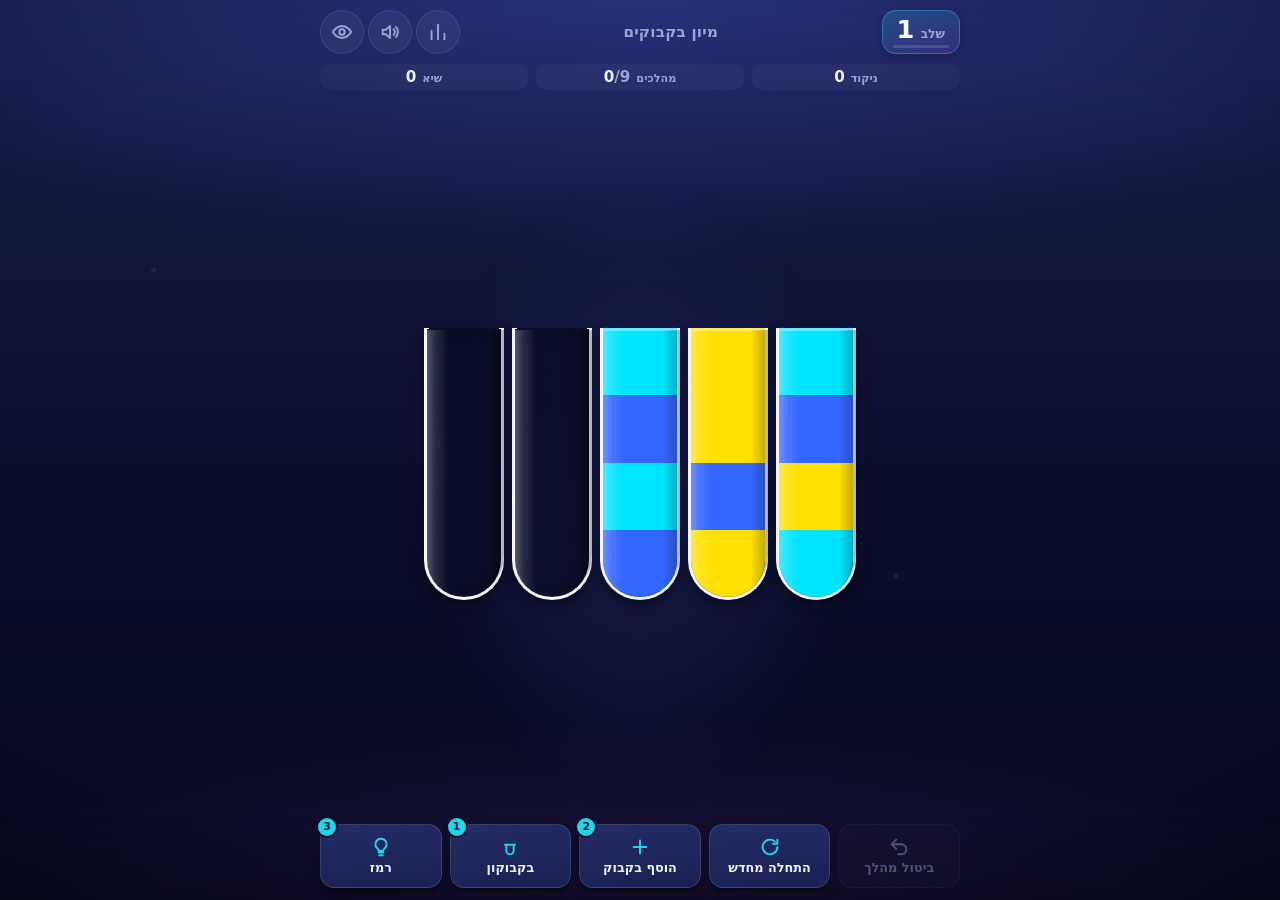
==== commit c687e85a: "Make Undo unlimited and free Remove the per-level undo limit (UNDOS_PER_LEVEL/undosLeft) and the cou" ====
--- a/WaterSort.html
+++ b/WaterSort.html
@@ -836,7 +836,6 @@
     <button id="btn-undo" class="ctrl-btn" aria-label="ביטול מהלך">
       <svg class="ico" viewBox="0 0 24 24" aria-hidden="true"><path d="M9 14L4 9l5-5"/><path d="M4 9h10.5a5.5 5.5 0 0 1 0 11H11"/></svg>
       <span class="ctrl-text">ביטול מהלך</span>
-      <span class="ctrl-count" id="undo-count">5</span>
     </button>
     <button id="btn-restart" class="ctrl-btn" aria-label="התחלה מחדש">
       <svg class="ico" viewBox="0 0 24 24" aria-hidden="true"><path d="M20 12a8 8 0 1 1-2.6-5.9"/><path d="M20 4v4.5h-4.5"/></svg>
@@ -1980,7 +1979,6 @@
     animating: false,
     moves: 0,
     par: null,
-    undosLeft: 5,
     addsLeft: 2,
     vialsLeft: 1,
     caps: [],
@@ -2080,7 +2078,6 @@
   }
 
   // ---------- Level setup ----------
-  var UNDOS_PER_LEVEL = 5;
   var ADDS_PER_LEVEL = 2;
   var VIALS_PER_LEVEL = 1;
   var HINTS_PER_LEVEL = 3;
@@ -2098,7 +2095,6 @@
     state.animating = false;
     state.par = gen.par;
     state.moves = 0;
-    state.undosLeft = UNDOS_PER_LEVEL;
     state.addsLeft = ADDS_PER_LEVEL;
     state.vialsLeft = VIALS_PER_LEVEL;
     state.caps = gen.bottles.map(function () { return gen.capacity; });
@@ -2121,7 +2117,6 @@
     el.winBreakdown = document.getElementById('win-breakdown');
     el.best = document.getElementById('stat-best');
     el.undoBtn = document.getElementById('btn-undo');
-    el.undoCount = document.getElementById('undo-count');
     el.restartBtn = document.getElementById('btn-restart');
     el.addBtn = document.getElementById('btn-add');
     el.addCount = document.getElementById('add-count');
@@ -2175,11 +2170,10 @@
     el.par.textContent = state.par ? '/' + state.par : '';
     el.parBox.title = state.par ? STR.parLabel(state.par) : '';
     el.best.textContent = state.bestScore;
-    el.undoCount.textContent = state.undosLeft;
     el.addCount.textContent = state.addsLeft;
     el.vialCount.textContent = state.vialsLeft;
     el.hintCount.textContent = state.hintsLeft;
-    el.undoBtn.disabled = state.undosLeft <= 0 || state.history.length === 0;
+    el.undoBtn.disabled = state.history.length === 0 || state.animating;
     el.addBtn.disabled = state.addsLeft <= 0 || state.animating;
     el.vialBtn.disabled = state.vialsLeft <= 0 || state.animating || state.won;
     el.hintBtn.disabled = state.hintsLeft <= 0;
@@ -2641,7 +2635,7 @@
   }
 
   function onUndo() {
-    if (state.animating || state.undosLeft <= 0 || state.history.length === 0) return;
+    if (state.animating || state.history.length === 0) return;
     var prev = state.history.pop();
     state.bottles = prev.bottles;
     state.moves = prev.moves;
@@ -2651,7 +2645,6 @@
       if (prev.vialsLeft > state.vialsLeft && state.stats.totalVials > 0) state.stats.totalVials--; // undone add
       state.vialsLeft = prev.vialsLeft;
     }
-    state.undosLeft--;
     state.stats.totalUndos++;
     state.selected = -1;
     clearHint();
